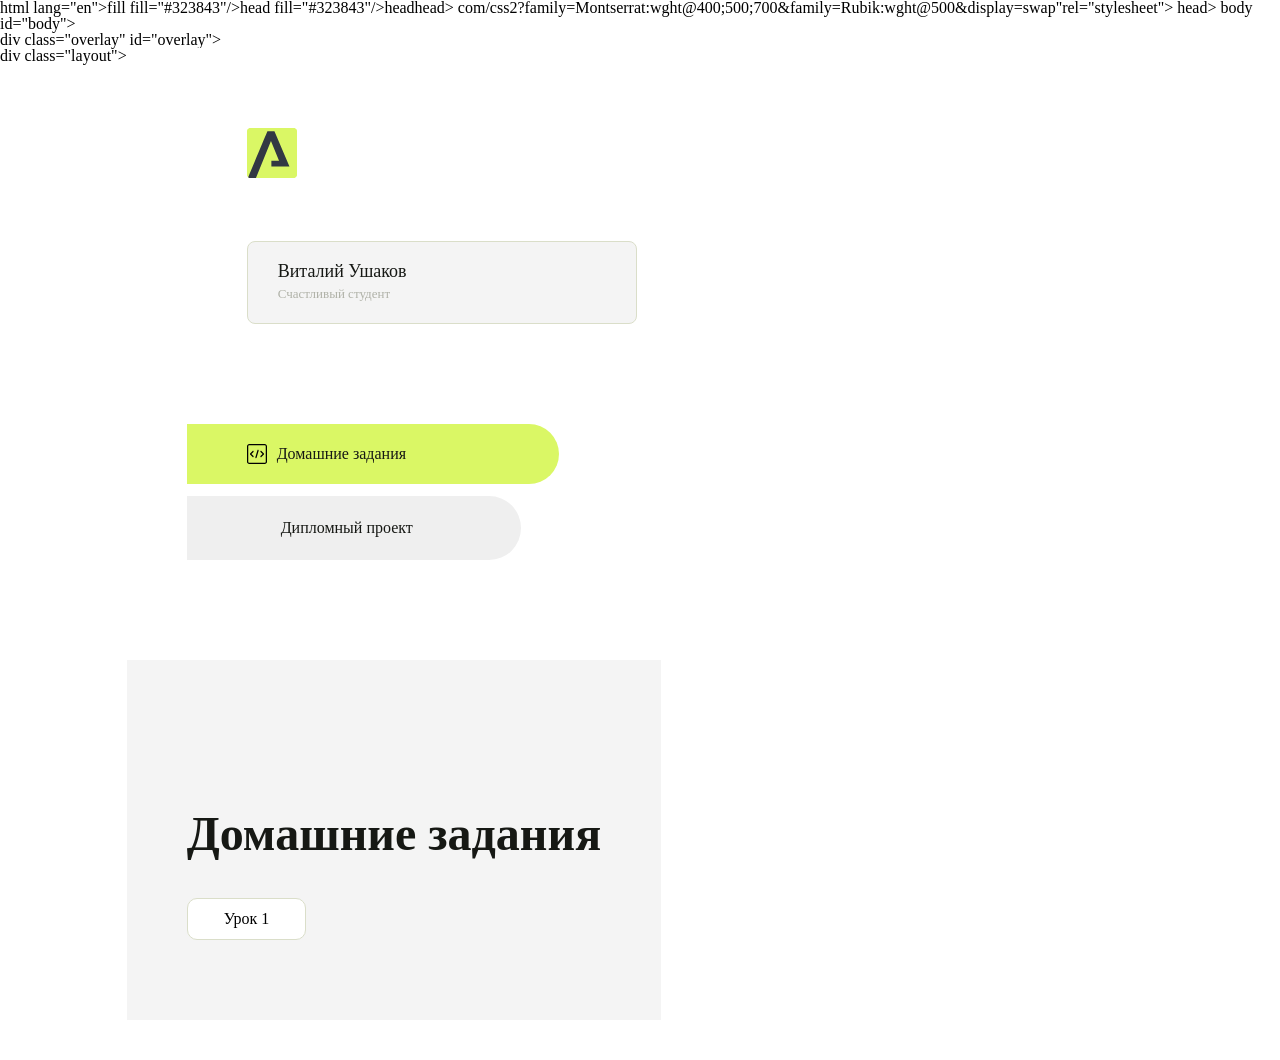
==== index.html @ 7f4ae295 "Update index.html" ====
<!DOCTYPE html>
<html lang="en">html lang="en">fill
                              fill="#323843"/>head                              fill="#323843"/>head<head>head>
    <meta charset="UTF-8"><meta charset="UTF-8">
    <meta name="viewport" content="width=device-width, initial-scale=1.0"><meta name="viewport" content="width=device-width, initial-scale=1.0">
    <title>Домашняя работа</title><title>Домашняя работа</title>
    <link rel="shortcut icon" href="src/logo.ico" type="image/x-icon"><link rel="shortcut icon" href="src/logo.ico" type="image/x-icon">
    <link rel="preconnect" href="https://fonts.googleapis.com"><link rel="preconnect" href="https://fonts.googleapis.com">
    <link rel="preconnect" href="https://fonts.gstatic.com" crossorigin><link rel="preconnect" href="https://fonts.gstatic.com" crossorigin>
    com/css2?family=Montserrat:wght@400;500;700&family=Rubik:wght@500&display=swap"<link href=com/css2?family=Montserrat:wght@400;500;700&family=Rubik:wght@500&display=swap"
          rel="stylesheet">rel="stylesheet">
    <link rel="stylesheet" href="src/style.css"><link rel="stylesheet" href="src/style.css">
</head>head>
<body id="body">body id="body">
<div class="overlay" id="overlay"></div>div class="overlay" id="overlay"></div>
<div class="layout">div class="layout">
    <div class="burger" id="burger"><div class="burger" id="burger">
        <svg viewBox="0 0 24 24" fill="none" xmlns="http://www.w3.org/2000/svg"><svg viewBox="0 0 24 24" fill="none" xmlns="http://www.w3.org/2000/svg">
            <g id="SVGRepo_bgCarrier" stroke-width="0"></g><g id="SVGRepo_bgCarrier" stroke-width="0"></g>
            <g id="SVGRepo_tracerCarrier" stroke-linecap="round" stroke-linejoin="round"></g><g id="SVGRepo_tracerCarrier" stroke-linecap="round" stroke-linejoin="round"></g>
            <g id="SVGRepo_iconCarrier"><g id="SVGRepo_iconCarrier">
                <path d="M4 18L20 18" stroke="#DAF765" stroke-width="2" stroke-linecap="round"></path><path d="M4 18L20 18" stroke="#DAF765" stroke-width="2" stroke-linecap="round"></path>
                <path d="M4 12L20 12" stroke="#DAF765" stroke-width="2" stroke-linecap="round"></path><path d="M4 12L20 12" stroke="#DAF765" stroke-width="2" stroke-linecap="round"></path>
                <path d="M4 6L20 6" stroke="#DAF765" stroke-width="2" stroke-linecap="round"></path><path d="M4 6L20 6" stroke="#DAF765" stroke-width="2" stroke-linecap="round"></path>
            </g></g>
        </svg></svg>
    </div></div>
    <aside class="sidebar" id="sidebar"><aside class="sidebar" id="sidebar">
        <div class="sidebar__inner"><div class="sidebar__inner">
            <div class="logo"><div class="logo">
                <svg width="50" height="50" viewBox="0 0 50 50" fill="none" xmlns="http://www.w3.org/2000/svg"><svg width="50" height="50" viewBox="0 0 50 50" fill="none" xmlns="http://www.w3.org/2000/svg">
                    <g clip-path="url(#clip0_513_74730)"><g clip-path="url(#clip0_513_74730)">
                        <path d="M46.17 -0.257004H3.83C1.57281 -0.257004 -0.257 1.57281 -0.257 3.83V46.17C-0.257 48.4272 1.57281 50.257 3.83 50.257H46.17C48.4272 50.257 50.257 48.4272 50.257 46.17V3.83C50.257 1.57281 48.4272 -0.257004 46.17 -0.257004Z"<path d="M46.17 -0.257004H3.83C1.57281 -0.257004 -0.257 1.57281 -0.257 3.83V46.17C-0.257 48.4272 1.57281 50.257 3.83 50.257H46.17C48.4272 50.257 50.257 48.4272 50.257 46.17V3.83C50.257 1.57281 48.4272 -0.257004 46.17 -0.257004Z"
                              fill="#DAF765"/>fill="#DAF765"/>
                        <path d="M24.375 38.4H42.461L27.441 3.1585H20.4355C20.4355 3.1585 6.7895 35.881 1.1945 49.294C2.015 50.0275 3.0945 50.257 3.6945 50.257H8.8445L23.954 13.07L32.0465 32.8285H24.375V38.4Z"<path d="M24.375 38.4H42.461L27.441 3.1585H20.4355C20.4355 3.1585 6.7895 35.881 1.1945 49.294C2.015 50.0275 3.0945 50.257 3.6945 50.257H8.8445L23.954 13.07L32.0465 32.8285H24.375V38.4Z"
                              fill="#323843"/>fill="#323843"/>
                    </g>
                    <defs>
                        <clipPath id="clip0_513_74730">
                            <rect width="50" height="50" fill="white"/>
                        </clipPath>
                    </defs>
                </svg>
            </div>
            <div class="sidebar__user">
                <div class="sidebar__name">Виталий Ушаков</div>
                <div class="sidebar__text">Счастливый студент</div>
            </div>
            <div class="sidebar__tabs">
                <div class="sidebar__item">
                    <button class="sidebar__button active" id="tasks">
                        <svg xmlns="http://www.w3.org/2000/svg" width="20" height="20" viewBox="0 0 20 20" fill="none">
                            <g clip-path="url(#clip0_704_74543)">
                                <path d="M17.7083 20H2.29167C1.0275 20 0 18.9725 0 17.7083V2.29167C0 1.0275 1.0275 0 2.29167 0H17.7083C18.9725 0 20 1.0275 20 2.29167V17.7083C20 18.9725 18.9725 20 17.7083 20ZM2.29167 1.25C1.7175 1.25 1.25 1.7175 1.25 2.29167V17.7083C1.25 18.2825 1.7175 18.75 2.29167 18.75H17.7083C18.2825 18.75 18.75 18.2825 18.75 17.7083V2.29167C18.75 1.7175 18.2825 1.25 17.7083 1.25H2.29167Z"
                                      fill="black"/>
                                <path d="M6.04167 13.125C5.88167 13.125 5.72167 13.0642 5.6 12.9417L3.1 10.4417C2.85583 10.1975 2.85583 9.80167 3.1 9.5575L5.6 7.0575C5.84417 6.81333 6.24 6.81333 6.48417 7.0575C6.72833 7.30167 6.72833 7.6975 6.48417 7.94167L4.42583 10L6.48417 12.0583C6.72833 12.3025 6.72833 12.6983 6.48417 12.9425C6.36167 13.0642 6.20167 13.125 6.04167 13.125Z"
                                      fill="black"/>
                                <path d="M8.95833 14.1667C8.9 14.1667 8.84 14.1583 8.78167 14.1417C8.45083 14.0442 8.26083 13.6967 8.35833 13.3658L10.4417 6.28251C10.5392 5.95084 10.8892 5.76417 11.2175 5.85917C11.5483 5.95667 11.7383 6.30417 11.6408 6.63501L9.5575 13.7183C9.47833 13.9908 9.22833 14.1667 8.95833 14.1667Z"
                                      fill="black"/>
                                <path d="M13.9583 13.125C13.7983 13.125 13.6383 13.0642 13.5167 12.9417C13.2725 12.6975 13.2725 12.3017 13.5167 12.0575L15.575 9.99916L13.5167 7.94083C13.2725 7.69666 13.2725 7.30083 13.5167 7.05666C13.7608 6.81249 14.1567 6.81249 14.4008 7.05666L16.9008 9.55666C17.145 9.80083 17.145 10.1967 16.9008 10.4408L14.4008 12.9408C14.2783 13.0642 14.1183 13.125 13.9583 13.125Z"
                                      fill="black"/>
                            </g>
                            <defs>
                                <clipPath id="clip0_704_74543">
                                    <rect width="20" height="20" fill="white"/>
                                </clipPath>
                            </defs>
                        </svg>
                        <span>Домашние задания</span></button>
                </div>
                <div class="sidebar__item">
                    <button class="sidebar__button" id="diplom">
                        <svg xmlns="http://www.w3.org/2000/svg" width="24" height="24" viewBox="0 0 24 24" fill="none">
                            <g clip-path="url(#clip0_704_74553)">
                                <path d=5754 19.2.2107 16.1805 12.4222 16.1314 12.6146 16.0331L17.7593 13.407L17.7623 18.1721Z"041 22.9852 18.8246 23.2324 18.462C23.4795 18.099 23.532 17.6385 23.3719 17.2301L22.8124 15.8021V10.827L23.2628 10.5971ZM17.7623 18.1721C17.6198 18.6375 15.3491 20.0419 12 20.0419C8.65088 20.0419 6.38025 18.6375 6.2415 18.2074V12.3037L6.23887 12.3019C6.23812 12.057 6.1065 11.8207 5.87325 11.7019L1.3515 9.39337L12 3.95737L22.6489 9.39337L12 14.8294L5.87325 11.7019C5.54063 11.5331 4.6695 11.6674 4.5 12C4.33012 12.3322 4.55813 12.5479 4.89038 12.7177L11.3857 16.0331C11.5781 16.1314 11.7889 16.1805 12 16.1805C5479 4.89038 12.7177L11.3857 16.0331C11.5781 16.1314 11.7889 16.1805 12 16.1805C1 22.9852 18.8246 23.2324 18.462C23.4795 18.099 23.532 17.6385 23.3719 17.2301L22.8124 15.8021V10.827L23.2628 10.5971ZM17.7623 18.1721C17.6198 18.6375 15.3491 20.0419 12 20.0419C8.65088 20.0419 6.38025 18.6375 6.2415 18.2074V12.3037L6.23887 12.3019C6.23812 12.057 6.1065 11.8207 5.87325 11.7019L1.3515 9.39337L12 3.95737L22.6489 9.39337L12 14.8294L5.87325 11.7019C5.54063 11.5331 4.6695 11.6674 4.5 12C4.33012 12.3322 4.55813 12.5479 4.89038 12.7177L11.3857 16.0331C11.5781 16.1314 11.7889 16.1805 12 16.1805C12.2107038 12.7177L11.3857 16.0331C11.5781 16.1314 11.7889 16.1805 12 16.1805C1 22.9852 18.8246 23.2324 18.462C23.4795 18.099 23.532 17.6385 23.3719 17.2301L22.8124 15.8021V10.827L23.2628 10.5971ZM17.7623 18.1721C17.6198 18.6375 15.3491 20.0419 12 20.0419C8.65088 20.0419 6.38025 18.6375 6.2415 18.2074V12.3037L6.23887 12.3019C6.23812 12.057 6.1065 11.8207 5.87325 11.7019L1.3515 9.39337L12 3.95737L22.6489 9.39337L12 14.8294L5.87325 11.7019C5.54063 11.5331 4.6695 11.6674 4.5 12C4.33012 12.3322 4.55813 12.5479 4.89038 12.7177L11.3857 16.0331C11.5781 16.1314 11.7889 16.1805 12 16.1805C12.2107038 12.7177L11.3857 16.0331C11.5781 16.1314 11.7889 16.1805 12 16.1805C1 22.9852 18.8246 23.2324 18.462C23.4795 18.099 23.532 17.6385 23.3719 17.2301L22.8124 15.8021V10.827L23.2628 10.5971ZM17.7623 18.1721C17.6198 18.6375 15.3491 20.0419 12 20.0419C8.65088 20.0419 6.38025 18.6375 6.2415 18.2074V12.3037L6.23887 12.3019C6.23812 12.057 6.1065 11.8207 5.87325 11.7019L1.3515 9.39337L12 3.95737L22.6489 9.39337L12 14.8294L5.87325 11.7019C5.54063 11.5331 4.6695 11.6674 4.5 12C4.33012 12.3322 4.55813 12.5479 4.89038 12.7177L11.3857 16.0331C11.5781 16.1314 11.7889 16.1805 12 16.1805C12.2107038 12.7177L11.3857 16.0331C11.5781 16.1314 11.7889 16.1805 12 16.1805C1 22.9852 18.8246 23.2324 18.462C23.4795 18.099 23.532 17.6385 23.3719 17.2301L22.8124 15.8021V10.827L23.2628 10.5971ZM17.7623 18.1721C17.6198 18.6375 15.3491 20.0419 12 20.0419C8.65088 20.0419 6.38025 18.6375 6.2415 18.2074V12.3037L6.23887 12.3019C6.23812 12.057 6.1065 11.8207 5.87325 11.7019L1.3515 9.39337L12 3.95737L22.6489 9.39337L12 14.8294L5.87325 11.7019C5.54063 11.5331 4.6695 11.6674 4.5 12C4.33012 12.3322 4.55813 12.5479 4.89038 12.7177L11.3857 16.0331C11.5781 16.1314 11.7889 16.1805 12 16.1805C12.2107038 12.7177L11.3857 16.0331C11.5781 16.1314 11.7889 16.1805 12 16.1805C1 22.9852 18.8246 23.2324 18.462C23.4795 18.099 23.532 17.6385 23.3719 17.2301L22.8124 15.8021V10.827L23.2628 10.5971ZM17.7623 18.1721C17.6198 18.6375 15.3491 20.0419 12 20.0419C8.65088 20.0419 6.38025 18.6375 6.2415 18.2074V12.3037L6.23887 12.3019C6.23812 12.057 6.1065 11.8207 5.87325 11.7019L1.3515 9.39337L12 3.95737L22.6489 9.39337L12 14.8294L5.87325 11.7019C5.54063 11.5331 4.6695 11.6674 4.5 12C4.33012 12.3322 4.55813 12.5479 4.89038 12.7177L11.3857 16.0331C11.5781 16.1314 11.7889 16.1805 12 16.1805C12.2107
                                      fill="black"/>
                            </g>
                            <defs>
                                <clipPath id="clip0_704_74553">
                                    <rect width="24" height="24" fill="white"/>
                                </clipPath>
                            </defs>
                        </svg>
                        <span>Дипломный проект</span></button>
                </div>
            </div>
        </div>

    </aside>
    <div class="content">
        <div class="container">
            <div class="content__block" id="tasksBlock">
                <div class="content__title">Домашние задания</div>
                <ul class="content__list">
                    <li class="content__list-item">
                        <a href="lesson1/index.html">Урок 1</a>
                    </li>
                </ul>
            </div>
            <div class="content__block hidden" id="diplomBlock">
                <div class="content__title">Дипломный проект</div>
                <div class="content__list-diplom">
                    <a href="ПАПКА-С-НОМЕРОМ-УРОКА">Ссылка на ДЗ</a>
                </div>
                <div class="content__decor">
                    <div class="content__decor-text">Давай проверим, чему ты научился!</div>
                    <div class="content__decor-img">
                        <img src="src/decor.png" alt="decor">
                    </div>
                </div>
            </div>
        </div>
    </div>
</div>
<script src="src/index.js"></script>
</body>
</html>
---- src/style.css ----
*{padding: 0;margin: 0;border: 0;}
*,*:before,*:after{-webkit-box-sizing: border-box;box-sizing: border-box;}
:focus,:active{outline: none;}
a:focus,a:active{outline: none;}
nav,footer,header,aside{display: block;}
html,body{
    height:100%;width:100%;
    font-size:100%;line-height:1;-ms-text-size-adjust:100%;-moz-text-size-adjust:100%;-webkit-text-size-adjust:100%;}
input,button,textarea{font-family:inherit;}
input::-ms-clear{display: none;}
button{cursor: pointer;}
button::-moz-focus-inner{padding:0;border:0;}
a,a:visited{text-decoration: none;}
a:hover{text-decoration: none;}
ul li{list-style: none;}
img{vertical-align: top;}
h1,h2,h3,h4,h5,h6{font-size:inherit;font-weight: inherit;}
a{color:inherit;}



body {
    font-family: "Montserrat",SansSerif;
    color: black;
}

body.overflow {
    overflow: hidden;
}



.layout {
    display: -webkit-box;
    display: -ms-flexbox;
    display: flex;
    min-height: 100vh;
}

.sidebar {
    padding: 40px 24px 40px 0;
    -ms-flex-negative: 0;
    flex-shrink: 0;
    background-color: white;
}



.content {
    -webkit-box-flex: 1;
    -ms-flex-positive: 1;
    flex-grow: 1;
    background-color: #F4F4F4;
}

.container {
    display: -webkit-box;
    display: -ms-flexbox;
    display: flex;
    -webkit-box-orient: vertical;
    -webkit-box-direction: normal;
    -ms-flex-direction: column;
    flex-direction: column;
    -webkit-box-pack: center;
    -ms-flex-pack: center;
    justify-content: center;
    -webkit-box-align: center;
    -ms-flex-align: center;
    align-items: center;
    padding: 150px 60px 80px 60px;
}


.logo {
    margin-left: 60px;
    margin-bottom: 60px;
}

.sidebar__user {
    background-color: #F4F4F4;
    padding: 20px 30px;
    margin-left: 60px;
    margin-bottom: 100px;
    border-radius: 8px;
    border: 1px solid #DADEC9;
}

.sidebar__name {
    color:#161814;
    font-size: 18px;
    font-weight: 500;
    margin-bottom: 6px;
}

.sidebar__text {
    color: #AFB1A7;
    font-size: 13px;
    font-weight: 400;
    line-height: 130%; /* 16.9px */
}

.sidebar__item {
    width: 372px;
}

.sidebar__button {
    display: -webkit-box;
    display: -ms-flexbox;
    display: flex;
    -webkit-box-align: center;
    -ms-flex-align: center;
    align-items: center;
    gap: 10px;
    padding: 20px 60px;
    margin-bottom: 12px;
    border-radius: 0px 100px 100px 0px;
    -webkit-transition: all .5s;
    -o-transition: all .5s;
    transition: all .5s;
    cursor: pointer;
    width: 90%;
    color:#161814;
    font-size: 16px;
    font-weight: 500;
}

.sidebar__button.active , .sidebar__button:hover {
    width: 100%;
    background-color: #DAF765;
}


.content__title {
    color: #161814;
    font-size: 48px;
    font-weight: 700;
    margin-bottom: 40px;
}

.content__list {
    display: -webkit-box;
    display: -ms-flexbox;
    display: flex;
    -webkit-box-align: center;
    -ms-flex-align: center;
    align-items: center;
    -ms-flex-wrap: wrap;
    flex-wrap: wrap;
    gap: 20px;
}



.content__list-item  {
    cursor: pointer;
    padding: 12px 18px;
    background-color: #fff;
    border-radius: 10px;
    border: 1px solid #DADEC9;
    -webkit-transition: all .3s;
    -o-transition: all .3s;
    transition: all .3s;
}

.content__list-item:hover,.content__list-diplom:hover {
    background-color: #AFB1A7;
}

li a {
    padding: 12px 18px;

}


.content__list-diplom {
    -webkit-transition: all .3s;
    -o-transition: all .3s;
    transition: all .3s;
    display: inline-block;
    padding: 12px 18px;
    background-color: #fff;
    border-radius: 10px;
    border: 1px solid #DADEC9;
}

.content__decor {
    display: -webkit-box;
    display: -ms-flexbox;
    display: flex;
    -webkit-box-align: center;
    -ms-flex-align: center;
    align-items: center;
}

.content__decor-text {
    color:#BEDD44;
    font-size: 36px;
    font-weight: 700;
    line-height: 110%; /* 39.6px */
}

.content__block {
    max-width: 1200px;
}

.content__block.hidden {
    display: none;
}

.content__decor-img img{
    width: 100%;
}

.burger {
    display: none;
    padding: 5px;
    position: fixed;
    top: 3%;
    right: 7%;
    width: 40px;
    height: 40px;
    background-color: #161814;
    border-radius: 50%;
    z-index: 10;
    border: 1px solid #DAF765;
}

@media (max-width: 768px) {
    .burger {
        display: block;
    }

    .sidebar {
        -webkit-transition: all .3s;
        -o-transition: all .3s;
        transition: all .3s;
        -webkit-transform: translateX(-100%);
        -ms-transform: translateX(-100%);
        transform: translateX(-100%);
        position: fixed;
        top: 0;
        left: 0;
        bottom: 0;
        z-index: 5;
    }

    .sidebar.show {
        -webkit-transform: translateX(0%);
        -ms-transform: translateX(0%);
        transform: translateX(0%);
    }

    .overlay {
        opacity: 0;
        pointer-events: none;
        -webkit-transition: all .3s;
        -o-transition: all .3s;
        transition: all .3s;
        position: absolute;
        top: 0;
        right: 0;
        left: 0;
        bottom: 0;
        z-index: 3;
        background-color: #000000e0;
    }

    .overlay.show {
        opacity: 1;
        pointer-events: all;
    }

    .container {
        padding: 40px 20px;
        min-height: 100%;
    }

    .content__decor {
        margin-top: 20px;
        -webkit-box-orient: vertical;
        -webkit-box-direction: normal;
        -ms-flex-direction: column;
        flex-direction: column;
    }
}

@media (max-width: 400px) {
    .sidebar__user {
        margin-left: 0;
    }
}
---- src/style.css ----
*{padding: 0;margin: 0;border: 0;}
*,*:before,*:after{-webkit-box-sizing: border-box;box-sizing: border-box;}
:focus,:active{outline: none;}
a:focus,a:active{outline: none;}
nav,footer,header,aside{display: block;}
html,body{
    height:100%;width:100%;
    font-size:100%;line-height:1;-ms-text-size-adjust:100%;-moz-text-size-adjust:100%;-webkit-text-size-adjust:100%;}
input,button,textarea{font-family:inherit;}
input::-ms-clear{display: none;}
button{cursor: pointer;}
button::-moz-focus-inner{padding:0;border:0;}
a,a:visited{text-decoration: none;}
a:hover{text-decoration: none;}
ul li{list-style: none;}
img{vertical-align: top;}
h1,h2,h3,h4,h5,h6{font-size:inherit;font-weight: inherit;}
a{color:inherit;}



body {
    font-family: "Montserrat",SansSerif;
    color: black;
}

body.overflow {
    overflow: hidden;
}



.layout {
    display: -webkit-box;
    display: -ms-flexbox;
    display: flex;
    min-height: 100vh;
}

.sidebar {
    padding: 40px 24px 40px 0;
    -ms-flex-negative: 0;
    flex-shrink: 0;
    background-color: white;
}



.content {
    -webkit-box-flex: 1;
    -ms-flex-positive: 1;
    flex-grow: 1;
    background-color: #F4F4F4;
}

.container {
    display: -webkit-box;
    display: -ms-flexbox;
    display: flex;
    -webkit-box-orient: vertical;
    -webkit-box-direction: normal;
    -ms-flex-direction: column;
    flex-direction: column;
    -webkit-box-pack: center;
    -ms-flex-pack: center;
    justify-content: center;
    -webkit-box-align: center;
    -ms-flex-align: center;
    align-items: center;
    padding: 150px 60px 80px 60px;
}


.logo {
    margin-left: 60px;
    margin-bottom: 60px;
}

.sidebar__user {
    background-color: #F4F4F4;
    padding: 20px 30px;
    margin-left: 60px;
    margin-bottom: 100px;
    border-radius: 8px;
    border: 1px solid #DADEC9;
}

.sidebar__name {
    color:#161814;
    font-size: 18px;
    font-weight: 500;
    margin-bottom: 6px;
}

.sidebar__text {
    color: #AFB1A7;
    font-size: 13px;
    font-weight: 400;
    line-height: 130%; /* 16.9px */
}

.sidebar__item {
    width: 372px;
}

.sidebar__button {
    display: -webkit-box;
    display: -ms-flexbox;
    display: flex;
    -webkit-box-align: center;
    -ms-flex-align: center;
    align-items: center;
    gap: 10px;
    padding: 20px 60px;
    margin-bottom: 12px;
    border-radius: 0px 100px 100px 0px;
    -webkit-transition: all .5s;
    -o-transition: all .5s;
    transition: all .5s;
    cursor: pointer;
    width: 90%;
    color:#161814;
    font-size: 16px;
    font-weight: 500;
}

.sidebar__button.active , .sidebar__button:hover {
    width: 100%;
    background-color: #DAF765;
}


.content__title {
    color: #161814;
    font-size: 48px;
    font-weight: 700;
    margin-bottom: 40px;
}

.content__list {
    display: -webkit-box;
    display: -ms-flexbox;
    display: flex;
    -webkit-box-align: center;
    -ms-flex-align: center;
    align-items: center;
    -ms-flex-wrap: wrap;
    flex-wrap: wrap;
    gap: 20px;
}



.content__list-item  {
    cursor: pointer;
    padding: 12px 18px;
    background-color: #fff;
    border-radius: 10px;
    border: 1px solid #DADEC9;
    -webkit-transition: all .3s;
    -o-transition: all .3s;
    transition: all .3s;
}

.content__list-item:hover,.content__list-diplom:hover {
    background-color: #AFB1A7;
}

li a {
    padding: 12px 18px;

}


.content__list-diplom {
    -webkit-transition: all .3s;
    -o-transition: all .3s;
    transition: all .3s;
    display: inline-block;
    padding: 12px 18px;
    background-color: #fff;
    border-radius: 10px;
    border: 1px solid #DADEC9;
}

.content__decor {
    display: -webkit-box;
    display: -ms-flexbox;
    display: flex;
    -webkit-box-align: center;
    -ms-flex-align: center;
    align-items: center;
}

.content__decor-text {
    color:#BEDD44;
    font-size: 36px;
    font-weight: 700;
    line-height: 110%; /* 39.6px */
}

.content__block {
    max-width: 1200px;
}

.content__block.hidden {
    display: none;
}

.content__decor-img img{
    width: 100%;
}

.burger {
    display: none;
    padding: 5px;
    position: fixed;
    top: 3%;
    right: 7%;
    width: 40px;
    height: 40px;
    background-color: #161814;
    border-radius: 50%;
    z-index: 10;
    border: 1px solid #DAF765;
}

@media (max-width: 768px) {
    .burger {
        display: block;
    }

    .sidebar {
        -webkit-transition: all .3s;
        -o-transition: all .3s;
        transition: all .3s;
        -webkit-transform: translateX(-100%);
        -ms-transform: translateX(-100%);
        transform: translateX(-100%);
        position: fixed;
        top: 0;
        left: 0;
        bottom: 0;
        z-index: 5;
    }

    .sidebar.show {
        -webkit-transform: translateX(0%);
        -ms-transform: translateX(0%);
        transform: translateX(0%);
    }

    .overlay {
        opacity: 0;
        pointer-events: none;
        -webkit-transition: all .3s;
        -o-transition: all .3s;
        transition: all .3s;
        position: absolute;
        top: 0;
        right: 0;
        left: 0;
        bottom: 0;
        z-index: 3;
        background-color: #000000e0;
    }

    .overlay.show {
        opacity: 1;
        pointer-events: all;
    }

    .container {
        padding: 40px 20px;
        min-height: 100%;
    }

    .content__decor {
        margin-top: 20px;
        -webkit-box-orient: vertical;
        -webkit-box-direction: normal;
        -ms-flex-direction: column;
        flex-direction: column;
    }
}

@media (max-width: 400px) {
    .sidebar__user {
        margin-left: 0;
    }
}
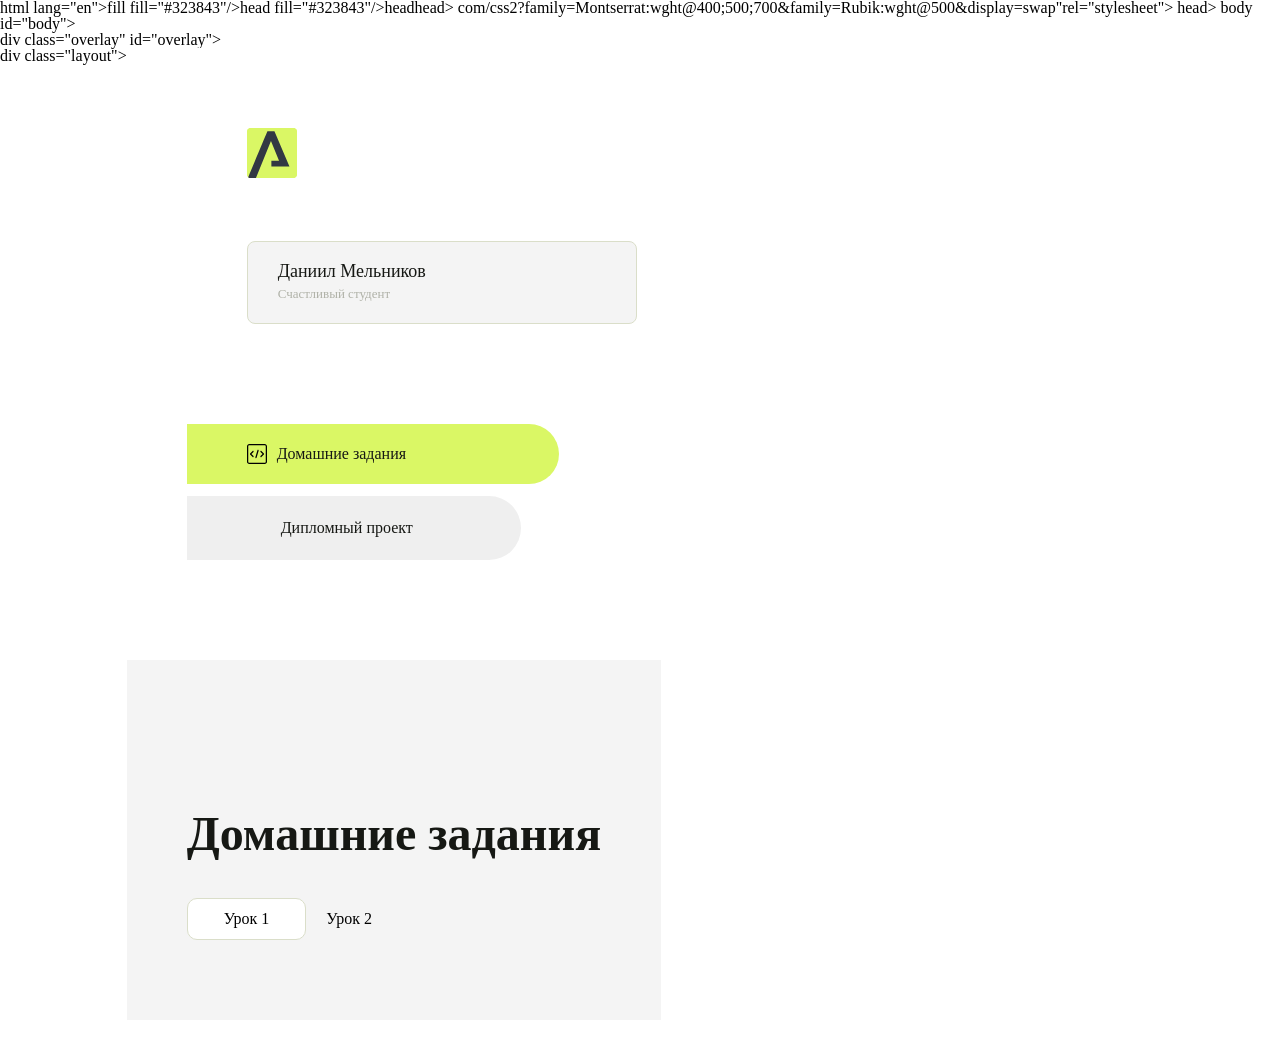
==== commit a579fb86: "Update index.html" ====
--- a/index.html
+++ b/index.html
@@ -43,7 +43,7 @@
                 </svg>
             </div>
             <div class="sidebar__user">
-                <div class="sidebar__name">Виталий Ушаков</div>
+                <div class="sidebar__name">Даниил Мельников</div>
                 <div class="sidebar__text">Счастливый студент</div>
             </div>
             <div class="sidebar__tabs">
@@ -93,7 +93,9 @@
                 <div class="content__title">Домашние задания</div>
                 <ul class="content__list">
                     <li class="content__list-item">
-                        <a href="lesson1/index.html">Урок 1</a>
+                        <a href="helloarokenru/index.html">Урок 1</a>
+                    </li>
+                    <a href="helloarokenru/index.html">Урок 2</a>
                     </li>
                 </ul>
             </div>
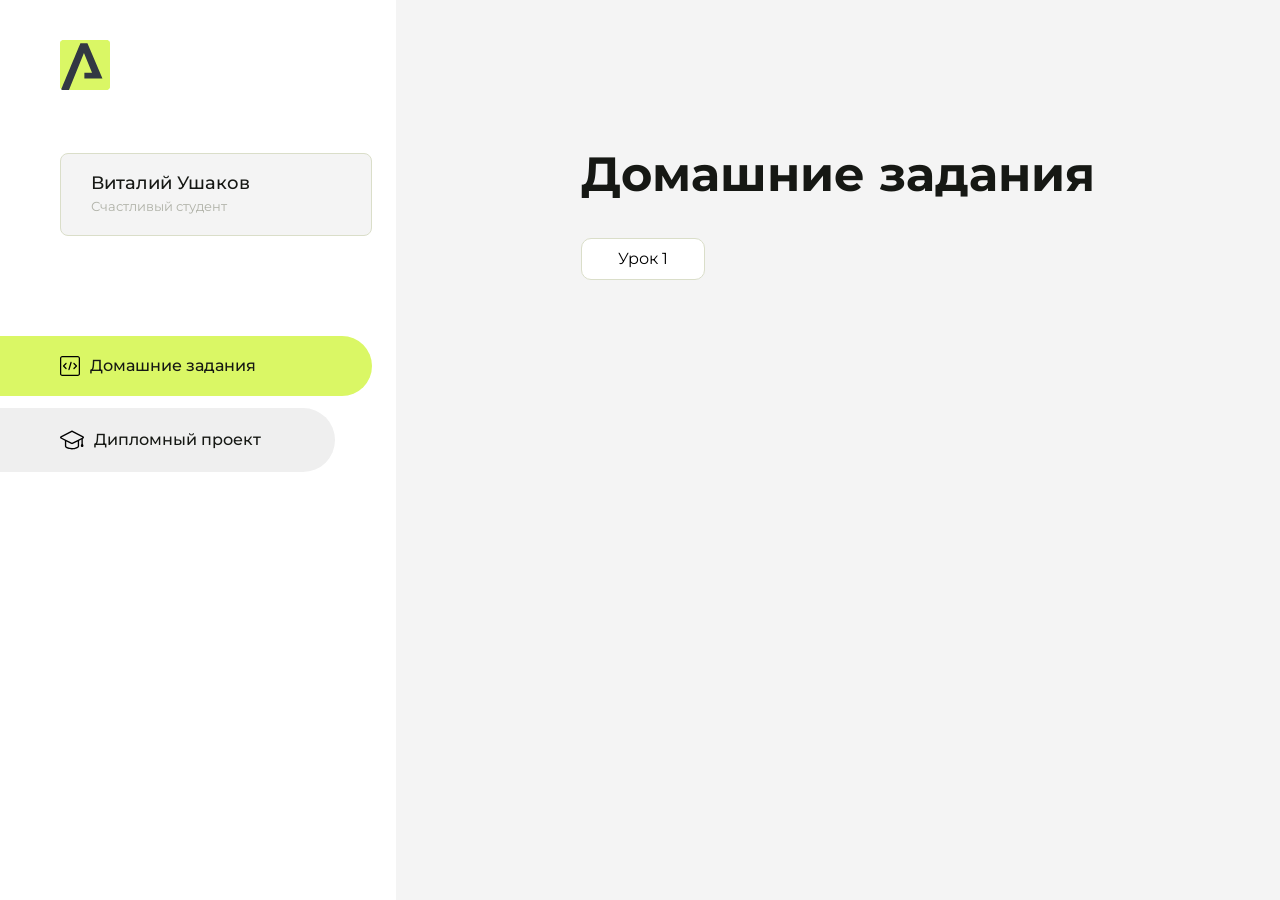
==== commit 7e9d4c53: "Мой первый коммит" ====
--- a/index.html
+++ b/index.html
@@ -1,39 +1,39 @@
 <!DOCTYPE html>
-<html lang="en">html lang="en">fill
-                              fill="#323843"/>head                              fill="#323843"/>head<head>head>
-    <meta charset="UTF-8"><meta charset="UTF-8">
-    <meta name="viewport" content="width=device-width, initial-scale=1.0"><meta name="viewport" content="width=device-width, initial-scale=1.0">
-    <title>Домашняя работа</title><title>Домашняя работа</title>
-    <link rel="shortcut icon" href="src/logo.ico" type="image/x-icon"><link rel="shortcut icon" href="src/logo.ico" type="image/x-icon">
-    <link rel="preconnect" href="https://fonts.googleapis.com"><link rel="preconnect" href="https://fonts.googleapis.com">
-    <link rel="preconnect" href="https://fonts.gstatic.com" crossorigin><link rel="preconnect" href="https://fonts.gstatic.com" crossorigin>
-    com/css2?family=Montserrat:wght@400;500;700&family=Rubik:wght@500&display=swap"<link href=com/css2?family=Montserrat:wght@400;500;700&family=Rubik:wght@500&display=swap"
-          rel="stylesheet">rel="stylesheet">
-    <link rel="stylesheet" href="src/style.css"><link rel="stylesheet" href="src/style.css">
-</head>head>
-<body id="body">body id="body">
-<div class="overlay" id="overlay"></div>div class="overlay" id="overlay"></div>
-<div class="layout">div class="layout">
-    <div class="burger" id="burger"><div class="burger" id="burger">
-        <svg viewBox="0 0 24 24" fill="none" xmlns="http://www.w3.org/2000/svg"><svg viewBox="0 0 24 24" fill="none" xmlns="http://www.w3.org/2000/svg">
-            <g id="SVGRepo_bgCarrier" stroke-width="0"></g><g id="SVGRepo_bgCarrier" stroke-width="0"></g>
-            <g id="SVGRepo_tracerCarrier" stroke-linecap="round" stroke-linejoin="round"></g><g id="SVGRepo_tracerCarrier" stroke-linecap="round" stroke-linejoin="round"></g>
-            <g id="SVGRepo_iconCarrier"><g id="SVGRepo_iconCarrier">
-                <path d="M4 18L20 18" stroke="#DAF765" stroke-width="2" stroke-linecap="round"></path><path d="M4 18L20 18" stroke="#DAF765" stroke-width="2" stroke-linecap="round"></path>
-                <path d="M4 12L20 12" stroke="#DAF765" stroke-width="2" stroke-linecap="round"></path><path d="M4 12L20 12" stroke="#DAF765" stroke-width="2" stroke-linecap="round"></path>
-                <path d="M4 6L20 6" stroke="#DAF765" stroke-width="2" stroke-linecap="round"></path><path d="M4 6L20 6" stroke="#DAF765" stroke-width="2" stroke-linecap="round"></path>
-            </g></g>
-        </svg></svg>
-    </div></div>
-    <aside class="sidebar" id="sidebar"><aside class="sidebar" id="sidebar">
-        <div class="sidebar__inner"><div class="sidebar__inner">
-            <div class="logo"><div class="logo">
-                <svg width="50" height="50" viewBox="0 0 50 50" fill="none" xmlns="http://www.w3.org/2000/svg"><svg width="50" height="50" viewBox="0 0 50 50" fill="none" xmlns="http://www.w3.org/2000/svg">
-                    <g clip-path="url(#clip0_513_74730)"><g clip-path="url(#clip0_513_74730)">
-                        <path d="M46.17 -0.257004H3.83C1.57281 -0.257004 -0.257 1.57281 -0.257 3.83V46.17C-0.257 48.4272 1.57281 50.257 3.83 50.257H46.17C48.4272 50.257 50.257 48.4272 50.257 46.17V3.83C50.257 1.57281 48.4272 -0.257004 46.17 -0.257004Z"<path d="M46.17 -0.257004H3.83C1.57281 -0.257004 -0.257 1.57281 -0.257 3.83V46.17C-0.257 48.4272 1.57281 50.257 3.83 50.257H46.17C48.4272 50.257 50.257 48.4272 50.257 46.17V3.83C50.257 1.57281 48.4272 -0.257004 46.17 -0.257004Z"
-                              fill="#DAF765"/>fill="#DAF765"/>
-                        <path d="M24.375 38.4H42.461L27.441 3.1585H20.4355C20.4355 3.1585 6.7895 35.881 1.1945 49.294C2.015 50.0275 3.0945 50.257 3.6945 50.257H8.8445L23.954 13.07L32.0465 32.8285H24.375V38.4Z"<path d="M24.375 38.4H42.461L27.441 3.1585H20.4355C20.4355 3.1585 6.7895 35.881 1.1945 49.294C2.015 50.0275 3.0945 50.257 3.6945 50.257H8.8445L23.954 13.07L32.0465 32.8285H24.375V38.4Z"
-                              fill="#323843"/>fill="#323843"/>
+<html lang="en">
+<head>
+    <meta charset="UTF-8">
+    <meta name="viewport" content="width=device-width, initial-scale=1.0">
+    <title>Домашняя работа</title>
+    <link rel="shortcut icon" href="src/logo.ico" type="image/x-icon">
+    <link rel="preconnect" href="https://fonts.googleapis.com">
+    <link rel="preconnect" href="https://fonts.gstatic.com" crossorigin>
+    <link href="https://fonts.googleapis.com/css2?family=Montserrat:wght@400;500;700&family=Rubik:wght@500&display=swap"
+          rel="stylesheet">
+    <link rel="stylesheet" href="src/style.css">
+</head>
+<body id="body">
+<div class="overlay" id="overlay"></div>
+<div class="layout">
+    <div class="burger" id="burger">
+        <svg viewBox="0 0 24 24" fill="none" xmlns="http://www.w3.org/2000/svg">
+            <g id="SVGRepo_bgCarrier" stroke-width="0"></g>
+            <g id="SVGRepo_tracerCarrier" stroke-linecap="round" stroke-linejoin="round"></g>
+            <g id="SVGRepo_iconCarrier">
+                <path d="M4 18L20 18" stroke="#DAF765" stroke-width="2" stroke-linecap="round"></path>
+                <path d="M4 12L20 12" stroke="#DAF765" stroke-width="2" stroke-linecap="round"></path>
+                <path d="M4 6L20 6" stroke="#DAF765" stroke-width="2" stroke-linecap="round"></path>
+            </g>
+        </svg>
+    </div>
+    <aside class="sidebar" id="sidebar">
+        <div class="sidebar__inner">
+            <div class="logo">
+                <svg width="50" height="50" viewBox="0 0 50 50" fill="none" xmlns="http://www.w3.org/2000/svg">
+                    <g clip-path="url(#clip0_513_74730)">
+                        <path d="M46.17 -0.257004H3.83C1.57281 -0.257004 -0.257 1.57281 -0.257 3.83V46.17C-0.257 48.4272 1.57281 50.257 3.83 50.257H46.17C48.4272 50.257 50.257 48.4272 50.257 46.17V3.83C50.257 1.57281 48.4272 -0.257004 46.17 -0.257004Z"
+                              fill="#DAF765"/>
+                        <path d="M24.375 38.4H42.461L27.441 3.1585H20.4355C20.4355 3.1585 6.7895 35.881 1.1945 49.294C2.015 50.0275 3.0945 50.257 3.6945 50.257H8.8445L23.954 13.07L32.0465 32.8285H24.375V38.4Z"
+                              fill="#323843"/>
                     </g>
                     <defs>
                         <clipPath id="clip0_513_74730">
@@ -43,7 +43,7 @@
                 </svg>
             </div>
             <div class="sidebar__user">
-                <div class="sidebar__name">Даниил Мельников</div>
+                <div class="sidebar__name">Виталий Ушаков</div>
                 <div class="sidebar__text">Счастливый студент</div>
             </div>
             <div class="sidebar__tabs">
@@ -72,7 +72,7 @@
                     <button class="sidebar__button" id="diplom">
                         <svg xmlns="http://www.w3.org/2000/svg" width="24" height="24" viewBox="0 0 24 24" fill="none">
                             <g clip-path="url(#clip0_704_74553)">
-                                <path d=5754 19.2.2107 16.1805 12.4222 16.1314 12.6146 16.0331L17.7593 13.407L17.7623 18.1721Z"041 22.9852 18.8246 23.2324 18.462C23.4795 18.099 23.532 17.6385 23.3719 17.2301L22.8124 15.8021V10.827L23.2628 10.5971ZM17.7623 18.1721C17.6198 18.6375 15.3491 20.0419 12 20.0419C8.65088 20.0419 6.38025 18.6375 6.2415 18.2074V12.3037L6.23887 12.3019C6.23812 12.057 6.1065 11.8207 5.87325 11.7019L1.3515 9.39337L12 3.95737L22.6489 9.39337L12 14.8294L5.87325 11.7019C5.54063 11.5331 4.6695 11.6674 4.5 12C4.33012 12.3322 4.55813 12.5479 4.89038 12.7177L11.3857 16.0331C11.5781 16.1314 11.7889 16.1805 12 16.1805C5479 4.89038 12.7177L11.3857 16.0331C11.5781 16.1314 11.7889 16.1805 12 16.1805C1 22.9852 18.8246 23.2324 18.462C23.4795 18.099 23.532 17.6385 23.3719 17.2301L22.8124 15.8021V10.827L23.2628 10.5971ZM17.7623 18.1721C17.6198 18.6375 15.3491 20.0419 12 20.0419C8.65088 20.0419 6.38025 18.6375 6.2415 18.2074V12.3037L6.23887 12.3019C6.23812 12.057 6.1065 11.8207 5.87325 11.7019L1.3515 9.39337L12 3.95737L22.6489 9.39337L12 14.8294L5.87325 11.7019C5.54063 11.5331 4.6695 11.6674 4.5 12C4.33012 12.3322 4.55813 12.5479 4.89038 12.7177L11.3857 16.0331C11.5781 16.1314 11.7889 16.1805 12 16.1805C12.2107038 12.7177L11.3857 16.0331C11.5781 16.1314 11.7889 16.1805 12 16.1805C1 22.9852 18.8246 23.2324 18.462C23.4795 18.099 23.532 17.6385 23.3719 17.2301L22.8124 15.8021V10.827L23.2628 10.5971ZM17.7623 18.1721C17.6198 18.6375 15.3491 20.0419 12 20.0419C8.65088 20.0419 6.38025 18.6375 6.2415 18.2074V12.3037L6.23887 12.3019C6.23812 12.057 6.1065 11.8207 5.87325 11.7019L1.3515 9.39337L12 3.95737L22.6489 9.39337L12 14.8294L5.87325 11.7019C5.54063 11.5331 4.6695 11.6674 4.5 12C4.33012 12.3322 4.55813 12.5479 4.89038 12.7177L11.3857 16.0331C11.5781 16.1314 11.7889 16.1805 12 16.1805C12.2107038 12.7177L11.3857 16.0331C11.5781 16.1314 11.7889 16.1805 12 16.1805C1 22.9852 18.8246 23.2324 18.462C23.4795 18.099 23.532 17.6385 23.3719 17.2301L22.8124 15.8021V10.827L23.2628 10.5971ZM17.7623 18.1721C17.6198 18.6375 15.3491 20.0419 12 20.0419C8.65088 20.0419 6.38025 18.6375 6.2415 18.2074V12.3037L6.23887 12.3019C6.23812 12.057 6.1065 11.8207 5.87325 11.7019L1.3515 9.39337L12 3.95737L22.6489 9.39337L12 14.8294L5.87325 11.7019C5.54063 11.5331 4.6695 11.6674 4.5 12C4.33012 12.3322 4.55813 12.5479 4.89038 12.7177L11.3857 16.0331C11.5781 16.1314 11.7889 16.1805 12 16.1805C12.2107038 12.7177L11.3857 16.0331C11.5781 16.1314 11.7889 16.1805 12 16.1805C1 22.9852 18.8246 23.2324 18.462C23.4795 18.099 23.532 17.6385 23.3719 17.2301L22.8124 15.8021V10.827L23.2628 10.5971ZM17.7623 18.1721C17.6198 18.6375 15.3491 20.0419 12 20.0419C8.65088 20.0419 6.38025 18.6375 6.2415 18.2074V12.3037L6.23887 12.3019C6.23812 12.057 6.1065 11.8207 5.87325 11.7019L1.3515 9.39337L12 3.95737L22.6489 9.39337L12 14.8294L5.87325 11.7019C5.54063 11.5331 4.6695 11.6674 4.5 12C4.33012 12.3322 4.55813 12.5479 4.89038 12.7177L11.3857 16.0331C11.5781 16.1314 11.7889 16.1805 12 16.1805C12.2107038 12.7177L11.3857 16.0331C11.5781 16.1314 11.7889 16.1805 12 16.1805C1 22.9852 18.8246 23.2324 18.462C23.4795 18.099 23.532 17.6385 23.3719 17.2301L22.8124 15.8021V10.827L23.2628 10.5971ZM17.7623 18.1721C17.6198 18.6375 15.3491 20.0419 12 20.0419C8.65088 20.0419 6.38025 18.6375 6.2415 18.2074V12.3037L6.23887 12.3019C6.23812 12.057 6.1065 11.8207 5.87325 11.7019L1.3515 9.39337L12 3.95737L22.6489 9.39337L12 14.8294L5.87325 11.7019C5.54063 11.5331 4.6695 11.6674 4.5 12C4.33012 12.3322 4.55813 12.5479 4.89038 12.7177L11.3857 16.0331C11.5781 16.1314 11.7889 16.1805 12 16.1805C12.2107
+                                <path d="M23.2628 10.5971C23.7176 10.365 24 9.90375 24 9.39337C24 8.883 23.7176 8.42175 23.2628 8.18962L12.6135 2.75362C12.2291 2.55824 11.7705 2.55787 11.3854 2.75399L0.736875 8.19C0.282375 8.42175 0 8.883 0 9.39337C0 9.90375 0.282375 10.365 0.736875 10.5971L4.89038 12.7177V18.2074C4.89038 19.8154 8.412 21.393 12 21.393C15.5884 21.393 19.1096 19.815 19.1096 18.2074V12.7174L21.4609 11.517V15.8017L20.901 17.2305C20.7409 17.6389 20.7934 18.0994 21.0405 18.4616C21.2876 18.8246 21.6979 19.041 22.1366 19.041C22.5754 19.041 22.9852 18.8246 23.2324 18.462C23.4795 18.099 23.532 17.6385 23.3719 17.2301L22.8124 15.8021V10.827L23.2628 10.5971ZM17.7623 18.1721C17.6198 18.6375 15.3491 20.0419 12 20.0419C8.65088 20.0419 6.38025 18.6375 6.2415 18.2074V12.3037L6.23887 12.3019C6.23812 12.057 6.1065 11.8207 5.87325 11.7019L1.3515 9.39337L12 3.95737L22.6489 9.39337L12 14.8294L5.87325 11.7019C5.54063 11.5331 4.6695 11.6674 4.5 12C4.33012 12.3322 4.55813 12.5479 4.89038 12.7177L11.3857 16.0331C11.5781 16.1314 11.7889 16.1805 12 16.1805C12.2107 16.1805 12.4222 16.1314 12.6146 16.0331L17.7593 13.407L17.7623 18.1721Z"
                                       fill="black"/>
                             </g>
                             <defs>
@@ -93,9 +93,7 @@
                 <div class="content__title">Домашние задания</div>
                 <ul class="content__list">
                     <li class="content__list-item">
-                        <a href="helloarokenru/index.html">Урок 1</a>
-                    </li>
-                    <a href="helloarokenru/index.html">Урок 2</a>
+                        <a href="lesson1/index.html">Урок 1</a>
                     </li>
                 </ul>
             </div>
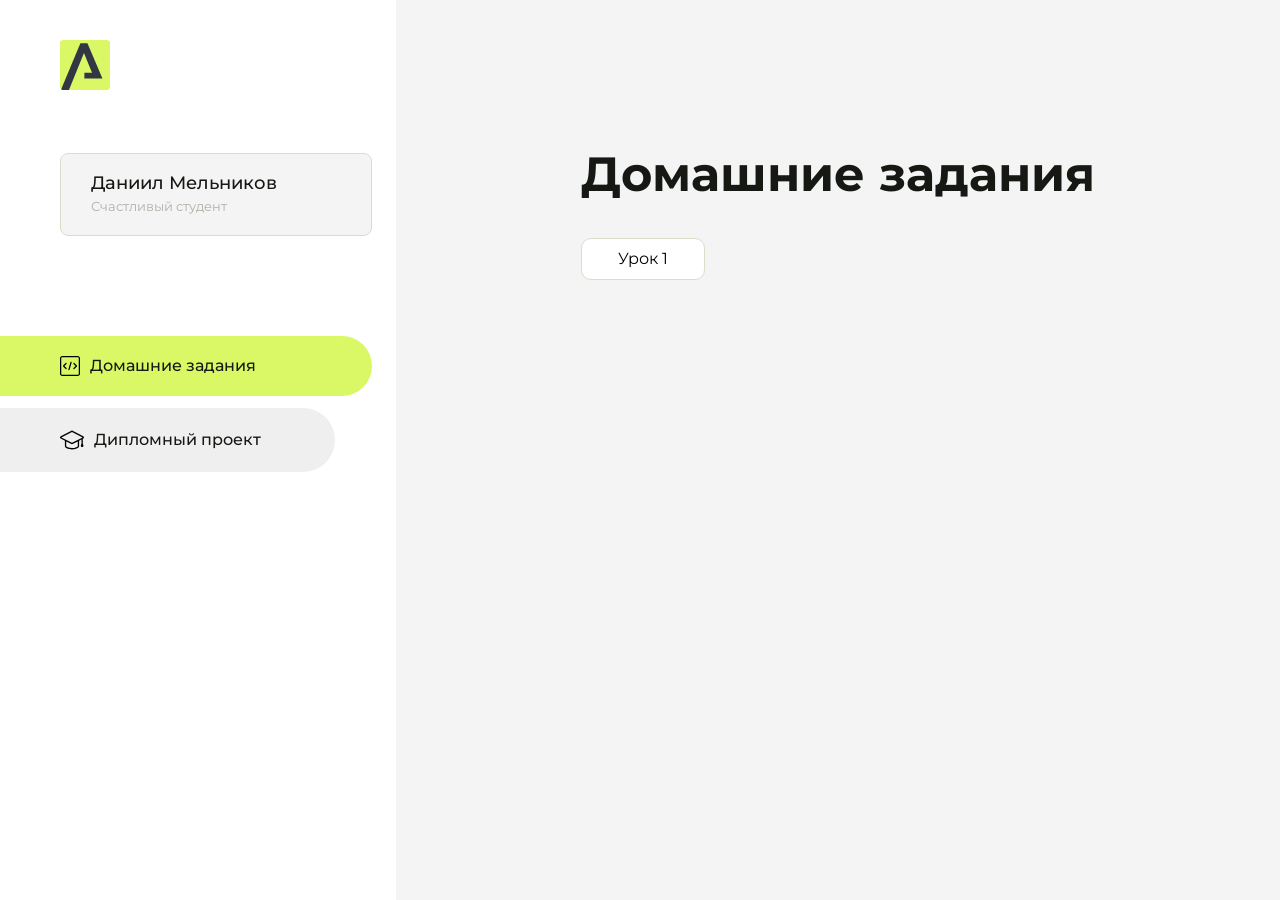
==== commit 82dcde5a: "Update index.html" ====
--- a/index.html
+++ b/index.html
@@ -43,7 +43,7 @@
                 </svg>
             </div>
             <div class="sidebar__user">
-                <div class="sidebar__name">Виталий Ушаков</div>
+                <div class="sidebar__name">Даниил Мельников</div>
                 <div class="sidebar__text">Счастливый студент</div>
             </div>
             <div class="sidebar__tabs">
@@ -93,7 +93,7 @@
                 <div class="content__title">Домашние задания</div>
                 <ul class="content__list">
                     <li class="content__list-item">
-                        <a href="lesson1/index.html">Урок 1</a>
+                        <a href="helloarokenru/index.html">Урок 1</a>
                     </li>
                 </ul>
             </div>
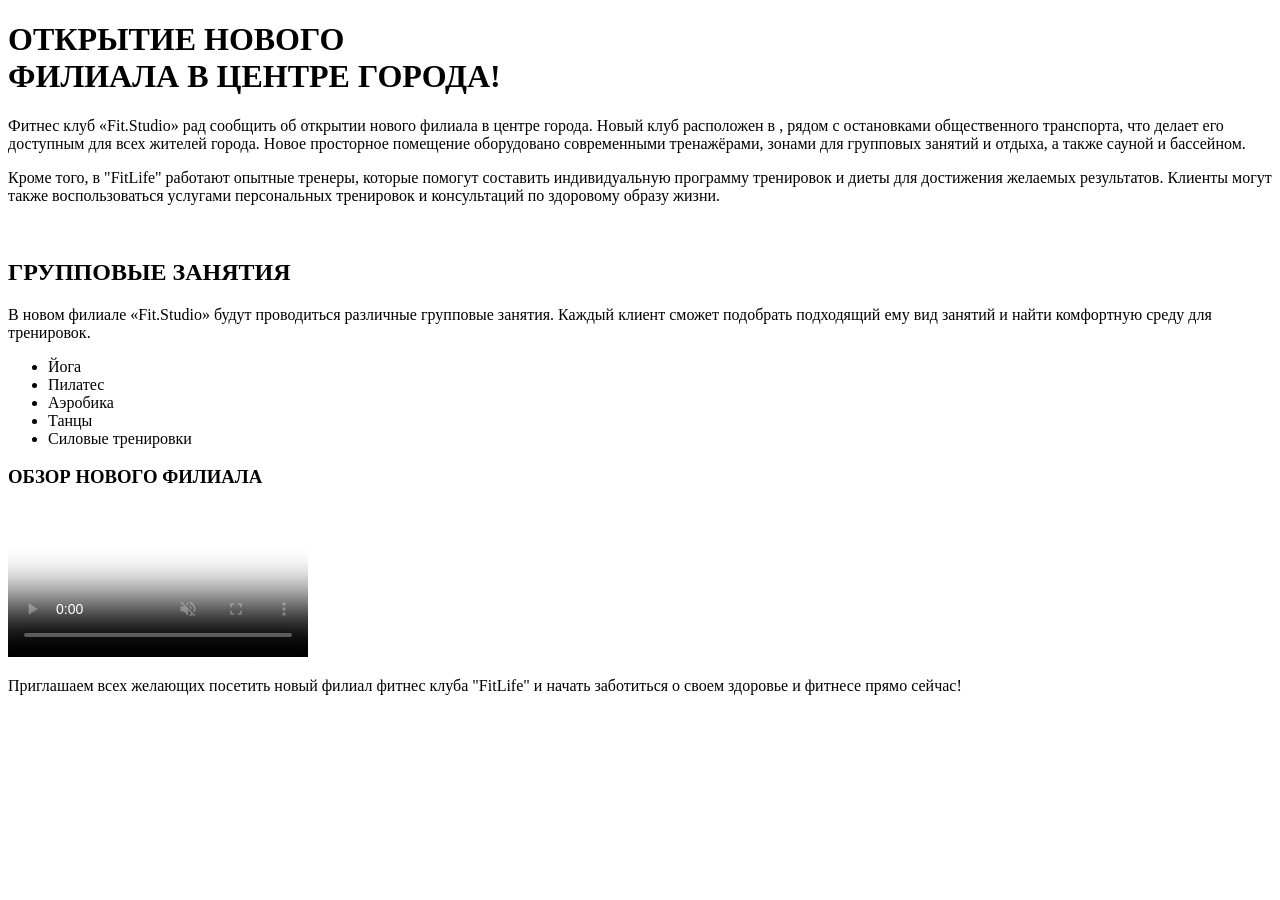
==== commit 035fbbf8: "Fitstudio(homework)" ====
--- a/index.html
+++ b/index.html
@@ -1,117 +1,60 @@
-<!DOCTYPE html>
-<html lang="en">
-<head>
-    <meta charset="UTF-8">
-    <meta name="viewport" content="width=device-width, initial-scale=1.0">
-    <title>Домашняя работа</title>
-    <link rel="shortcut icon" href="src/logo.ico" type="image/x-icon">
-    <link rel="preconnect" href="https://fonts.googleapis.com">
-    <link rel="preconnect" href="https://fonts.gstatic.com" crossorigin>
-    <link href="https://fonts.googleapis.com/css2?family=Montserrat:wght@400;500;700&family=Rubik:wght@500&display=swap"
-          rel="stylesheet">
-    <link rel="stylesheet" href="src/style.css">
-</head>
-<body id="body">
-<div class="overlay" id="overlay"></div>
-<div class="layout">
-    <div class="burger" id="burger">
-        <svg viewBox="0 0 24 24" fill="none" xmlns="http://www.w3.org/2000/svg">
-            <g id="SVGRepo_bgCarrier" stroke-width="0"></g>
-            <g id="SVGRepo_tracerCarrier" stroke-linecap="round" stroke-linejoin="round"></g>
-            <g id="SVGRepo_iconCarrier">
-                <path d="M4 18L20 18" stroke="#DAF765" stroke-width="2" stroke-linecap="round"></path>
-                <path d="M4 12L20 12" stroke="#DAF765" stroke-width="2" stroke-linecap="round"></path>
-                <path d="M4 6L20 6" stroke="#DAF765" stroke-width="2" stroke-linecap="round"></path>
-            </g>
-        </svg>
-    </div>
-    <aside class="sidebar" id="sidebar">
-        <div class="sidebar__inner">
-            <div class="logo">
-                <svg width="50" height="50" viewBox="0 0 50 50" fill="none" xmlns="http://www.w3.org/2000/svg">
-                    <g clip-path="url(#clip0_513_74730)">
-                        <path d="M46.17 -0.257004H3.83C1.57281 -0.257004 -0.257 1.57281 -0.257 3.83V46.17C-0.257 48.4272 1.57281 50.257 3.83 50.257H46.17C48.4272 50.257 50.257 48.4272 50.257 46.17V3.83C50.257 1.57281 48.4272 -0.257004 46.17 -0.257004Z"
-                              fill="#DAF765"/>
-                        <path d="M24.375 38.4H42.461L27.441 3.1585H20.4355C20.4355 3.1585 6.7895 35.881 1.1945 49.294C2.015 50.0275 3.0945 50.257 3.6945 50.257H8.8445L23.954 13.07L32.0465 32.8285H24.375V38.4Z"
-                              fill="#323843"/>
-                    </g>
-                    <defs>
-                        <clipPath id="clip0_513_74730">
-                            <rect width="50" height="50" fill="white"/>
-                        </clipPath>
-                    </defs>
-                </svg>
-            </div>
-            <div class="sidebar__user">
-                <div class="sidebar__name">Даниил Мельников</div>
-                <div class="sidebar__text">Счастливый студент</div>
-            </div>
-            <div class="sidebar__tabs">
-                <div class="sidebar__item">
-                    <button class="sidebar__button active" id="tasks">
-                        <svg xmlns="http://www.w3.org/2000/svg" width="20" height="20" viewBox="0 0 20 20" fill="none">
-                            <g clip-path="url(#clip0_704_74543)">
-                                <path d="M17.7083 20H2.29167C1.0275 20 0 18.9725 0 17.7083V2.29167C0 1.0275 1.0275 0 2.29167 0H17.7083C18.9725 0 20 1.0275 20 2.29167V17.7083C20 18.9725 18.9725 20 17.7083 20ZM2.29167 1.25C1.7175 1.25 1.25 1.7175 1.25 2.29167V17.7083C1.25 18.2825 1.7175 18.75 2.29167 18.75H17.7083C18.2825 18.75 18.75 18.2825 18.75 17.7083V2.29167C18.75 1.7175 18.2825 1.25 17.7083 1.25H2.29167Z"
-                                      fill="black"/>
-                                <path d="M6.04167 13.125C5.88167 13.125 5.72167 13.0642 5.6 12.9417L3.1 10.4417C2.85583 10.1975 2.85583 9.80167 3.1 9.5575L5.6 7.0575C5.84417 6.81333 6.24 6.81333 6.48417 7.0575C6.72833 7.30167 6.72833 7.6975 6.48417 7.94167L4.42583 10L6.48417 12.0583C6.72833 12.3025 6.72833 12.6983 6.48417 12.9425C6.36167 13.0642 6.20167 13.125 6.04167 13.125Z"
-                                      fill="black"/>
-                                <path d="M8.95833 14.1667C8.9 14.1667 8.84 14.1583 8.78167 14.1417C8.45083 14.0442 8.26083 13.6967 8.35833 13.3658L10.4417 6.28251C10.5392 5.95084 10.8892 5.76417 11.2175 5.85917C11.5483 5.95667 11.7383 6.30417 11.6408 6.63501L9.5575 13.7183C9.47833 13.9908 9.22833 14.1667 8.95833 14.1667Z"
-                                      fill="black"/>
-                                <path d="M13.9583 13.125C13.7983 13.125 13.6383 13.0642 13.5167 12.9417C13.2725 12.6975 13.2725 12.3017 13.5167 12.0575L15.575 9.99916L13.5167 7.94083C13.2725 7.69666 13.2725 7.30083 13.5167 7.05666C13.7608 6.81249 14.1567 6.81249 14.4008 7.05666L16.9008 9.55666C17.145 9.80083 17.145 10.1967 16.9008 10.4408L14.4008 12.9408C14.2783 13.0642 14.1183 13.125 13.9583 13.125Z"
-                                      fill="black"/>
-                            </g>
-                            <defs>
-                                <clipPath id="clip0_704_74543">
-                                    <rect width="20" height="20" fill="white"/>
-                                </clipPath>
-                            </defs>
-                        </svg>
-                        <span>Домашние задания</span></button>
-                </div>
-                <div class="sidebar__item">
-                    <button class="sidebar__button" id="diplom">
-                        <svg xmlns="http://www.w3.org/2000/svg" width="24" height="24" viewBox="0 0 24 24" fill="none">
-                            <g clip-path="url(#clip0_704_74553)">
-                                <path d="M23.2628 10.5971C23.7176 10.365 24 9.90375 24 9.39337C24 8.883 23.7176 8.42175 23.2628 8.18962L12.6135 2.75362C12.2291 2.55824 11.7705 2.55787 11.3854 2.75399L0.736875 8.19C0.282375 8.42175 0 8.883 0 9.39337C0 9.90375 0.282375 10.365 0.736875 10.5971L4.89038 12.7177V18.2074C4.89038 19.8154 8.412 21.393 12 21.393C15.5884 21.393 19.1096 19.815 19.1096 18.2074V12.7174L21.4609 11.517V15.8017L20.901 17.2305C20.7409 17.6389 20.7934 18.0994 21.0405 18.4616C21.2876 18.8246 21.6979 19.041 22.1366 19.041C22.5754 19.041 22.9852 18.8246 23.2324 18.462C23.4795 18.099 23.532 17.6385 23.3719 17.2301L22.8124 15.8021V10.827L23.2628 10.5971ZM17.7623 18.1721C17.6198 18.6375 15.3491 20.0419 12 20.0419C8.65088 20.0419 6.38025 18.6375 6.2415 18.2074V12.3037L6.23887 12.3019C6.23812 12.057 6.1065 11.8207 5.87325 11.7019L1.3515 9.39337L12 3.95737L22.6489 9.39337L12 14.8294L5.87325 11.7019C5.54063 11.5331 4.6695 11.6674 4.5 12C4.33012 12.3322 4.55813 12.5479 4.89038 12.7177L11.3857 16.0331C11.5781 16.1314 11.7889 16.1805 12 16.1805C12.2107 16.1805 12.4222 16.1314 12.6146 16.0331L17.7593 13.407L17.7623 18.1721Z"
-                                      fill="black"/>
-                            </g>
-                            <defs>
-                                <clipPath id="clip0_704_74553">
-                                    <rect width="24" height="24" fill="white"/>
-                                </clipPath>
-                            </defs>
-                        </svg>
-                        <span>Дипломный проект</span></button>
-                </div>
-            </div>
-        </div>
+<!doctype html>
+<html lang="ru">
+	<head>
+		<meta charset="UTF-8" />
+		<meta name="viewport" content="width=device-width, initial-scale=1.0" />
+		<title>Статья</title>
+		<link rel="stylesheet" href="style.css" />
+		<link
+			rel="shortcut icon"
+			href="./img/favicon-gym-image.png"
+			type="image/png"
+		/>
+	</head>
+	<body>
+		<h1>
+			ОТКРЫТИЕ НОВОГО <br />
+			ФИЛИАЛА В ЦЕНТРЕ ГОРОДА!
+		</h1>
 
-    </aside>
-    <div class="content">
-        <div class="container">
-            <div class="content__block" id="tasksBlock">
-                <div class="content__title">Домашние задания</div>
-                <ul class="content__list">
-                    <li class="content__list-item">
-                        <a href="helloarokenru/index.html">Урок 1</a>
-                    </li>
-                </ul>
-            </div>
-            <div class="content__block hidden" id="diplomBlock">
-                <div class="content__title">Дипломный проект</div>
-                <div class="content__list-diplom">
-                    <a href="ПАПКА-С-НОМЕРОМ-УРОКА">Ссылка на ДЗ</a>
-                </div>
-                <div class="content__decor">
-                    <div class="content__decor-text">Давай проверим, чему ты научился!</div>
-                    <div class="content__decor-img">
-                        <img src="src/decor.png" alt="decor">
-                    </div>
-                </div>
-            </div>
-        </div>
-    </div>
-</div>
-<script src="src/index.js"></script>
-</body>
+		<p>
+			Фитнес клуб «Fit.Studio» рад сообщить об открытии нового филиала в центре
+			города. Новый клуб расположен в , рядом с остановками общественного
+			транспорта, что делает его доступным для всех жителей города. Новое
+			просторное помещение оборудовано современными тренажёрами, зонами для
+			групповых занятий и отдыха, а также сауной и бассейном.
+		</p>
+		<p>
+			Кроме того, в "FitLife" работают опытные тренеры, которые помогут
+			составить индивидуальную программу тренировок и диеты для достижения
+			желаемых результатов. Клиенты могут также воспользоваться услугами
+			персональных тренировок и консультаций по здоровому образу жизни.
+		</p>
+		<img src="./img/gym-image.jpg" alt="" />
+		<h2>ГРУППОВЫЕ ЗАНЯТИЯ</h2>
+		<p>
+			В новом филиале «Fit.Studio» будут проводиться различные групповые
+			занятия. Каждый клиент сможет подобрать подходящий ему вид занятий и найти
+			комфортную среду для тренировок.
+		</p>
+		<ul>
+			<li>Йога</li>
+			<li>Пилатес</li>
+			<li>Аэробика</li>
+			<li>Танцы</li>
+			<li>Силовые тренировки</li>
+		</ul>
+		<h3>ОБЗОР НОВОГО ФИЛИАЛА</h3>
+		<video
+			src="./vid/gym-video.mp4"
+			controls
+			loop
+			muted
+			poster="./img/gym-image.jpg"
+		></video>
+		<p>
+			Приглашаем всех желающих посетить новый филиал фитнес клуба "FitLife" и
+			начать заботиться о своем здоровье и фитнесе прямо сейчас!
+		</p>
+	</body>
 </html>
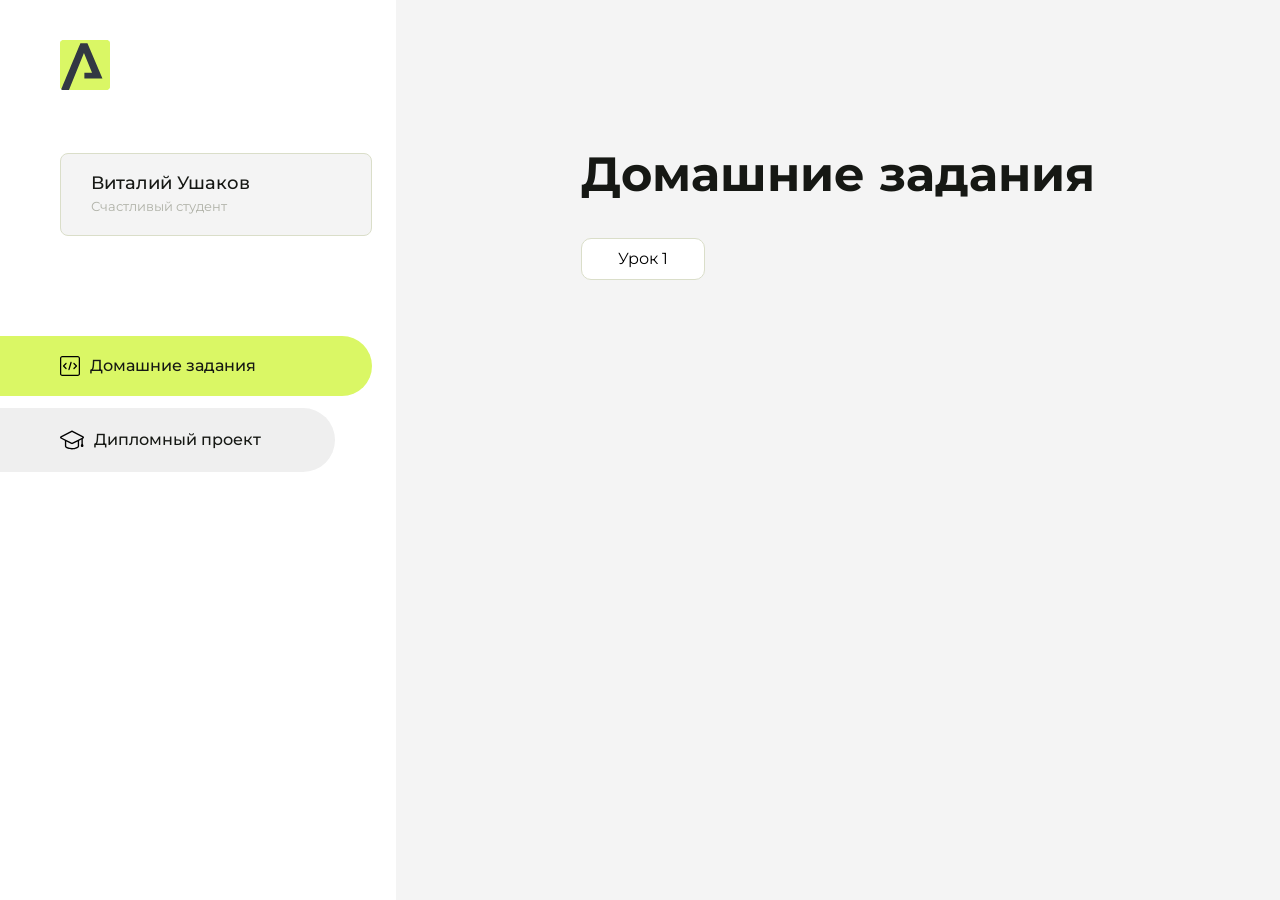
==== commit 70cdcab5: "Мой первый коммит" ====
--- a/index.html
+++ b/index.html
@@ -1,60 +1,117 @@
-<!doctype html>
-<html lang="ru">
-	<head>
-		<meta charset="UTF-8" />
-		<meta name="viewport" content="width=device-width, initial-scale=1.0" />
-		<title>Статья</title>
-		<link rel="stylesheet" href="style.css" />
-		<link
-			rel="shortcut icon"
-			href="./img/favicon-gym-image.png"
-			type="image/png"
-		/>
-	</head>
-	<body>
-		<h1>
-			ОТКРЫТИЕ НОВОГО <br />
-			ФИЛИАЛА В ЦЕНТРЕ ГОРОДА!
-		</h1>
+<!DOCTYPE html>
+<html lang="en">
+<head>
+    <meta charset="UTF-8">
+    <meta name="viewport" content="width=device-width, initial-scale=1.0">
+    <title>Домашняя работа</title>
+    <link rel="shortcut icon" href="src/logo.ico" type="image/x-icon">
+    <link rel="preconnect" href="https://fonts.googleapis.com">
+    <link rel="preconnect" href="https://fonts.gstatic.com" crossorigin>
+    <link href="https://fonts.googleapis.com/css2?family=Montserrat:wght@400;500;700&family=Rubik:wght@500&display=swap"
+          rel="stylesheet">
+    <link rel="stylesheet" href="src/style.css">
+</head>
+<body id="body">
+<div class="overlay" id="overlay"></div>
+<div class="layout">
+    <div class="burger" id="burger">
+        <svg viewBox="0 0 24 24" fill="none" xmlns="http://www.w3.org/2000/svg">
+            <g id="SVGRepo_bgCarrier" stroke-width="0"></g>
+            <g id="SVGRepo_tracerCarrier" stroke-linecap="round" stroke-linejoin="round"></g>
+            <g id="SVGRepo_iconCarrier">
+                <path d="M4 18L20 18" stroke="#DAF765" stroke-width="2" stroke-linecap="round"></path>
+                <path d="M4 12L20 12" stroke="#DAF765" stroke-width="2" stroke-linecap="round"></path>
+                <path d="M4 6L20 6" stroke="#DAF765" stroke-width="2" stroke-linecap="round"></path>
+            </g>
+        </svg>
+    </div>
+    <aside class="sidebar" id="sidebar">
+        <div class="sidebar__inner">
+            <div class="logo">
+                <svg width="50" height="50" viewBox="0 0 50 50" fill="none" xmlns="http://www.w3.org/2000/svg">
+                    <g clip-path="url(#clip0_513_74730)">
+                        <path d="M46.17 -0.257004H3.83C1.57281 -0.257004 -0.257 1.57281 -0.257 3.83V46.17C-0.257 48.4272 1.57281 50.257 3.83 50.257H46.17C48.4272 50.257 50.257 48.4272 50.257 46.17V3.83C50.257 1.57281 48.4272 -0.257004 46.17 -0.257004Z"
+                              fill="#DAF765"/>
+                        <path d="M24.375 38.4H42.461L27.441 3.1585H20.4355C20.4355 3.1585 6.7895 35.881 1.1945 49.294C2.015 50.0275 3.0945 50.257 3.6945 50.257H8.8445L23.954 13.07L32.0465 32.8285H24.375V38.4Z"
+                              fill="#323843"/>
+                    </g>
+                    <defs>
+                        <clipPath id="clip0_513_74730">
+                            <rect width="50" height="50" fill="white"/>
+                        </clipPath>
+                    </defs>
+                </svg>
+            </div>
+            <div class="sidebar__user">
+                <div class="sidebar__name">Виталий Ушаков</div>
+                <div class="sidebar__text">Счастливый студент</div>
+            </div>
+            <div class="sidebar__tabs">
+                <div class="sidebar__item">
+                    <button class="sidebar__button active" id="tasks">
+                        <svg xmlns="http://www.w3.org/2000/svg" width="20" height="20" viewBox="0 0 20 20" fill="none">
+                            <g clip-path="url(#clip0_704_74543)">
+                                <path d="M17.7083 20H2.29167C1.0275 20 0 18.9725 0 17.7083V2.29167C0 1.0275 1.0275 0 2.29167 0H17.7083C18.9725 0 20 1.0275 20 2.29167V17.7083C20 18.9725 18.9725 20 17.7083 20ZM2.29167 1.25C1.7175 1.25 1.25 1.7175 1.25 2.29167V17.7083C1.25 18.2825 1.7175 18.75 2.29167 18.75H17.7083C18.2825 18.75 18.75 18.2825 18.75 17.7083V2.29167C18.75 1.7175 18.2825 1.25 17.7083 1.25H2.29167Z"
+                                      fill="black"/>
+                                <path d="M6.04167 13.125C5.88167 13.125 5.72167 13.0642 5.6 12.9417L3.1 10.4417C2.85583 10.1975 2.85583 9.80167 3.1 9.5575L5.6 7.0575C5.84417 6.81333 6.24 6.81333 6.48417 7.0575C6.72833 7.30167 6.72833 7.6975 6.48417 7.94167L4.42583 10L6.48417 12.0583C6.72833 12.3025 6.72833 12.6983 6.48417 12.9425C6.36167 13.0642 6.20167 13.125 6.04167 13.125Z"
+                                      fill="black"/>
+                                <path d="M8.95833 14.1667C8.9 14.1667 8.84 14.1583 8.78167 14.1417C8.45083 14.0442 8.26083 13.6967 8.35833 13.3658L10.4417 6.28251C10.5392 5.95084 10.8892 5.76417 11.2175 5.85917C11.5483 5.95667 11.7383 6.30417 11.6408 6.63501L9.5575 13.7183C9.47833 13.9908 9.22833 14.1667 8.95833 14.1667Z"
+                                      fill="black"/>
+                                <path d="M13.9583 13.125C13.7983 13.125 13.6383 13.0642 13.5167 12.9417C13.2725 12.6975 13.2725 12.3017 13.5167 12.0575L15.575 9.99916L13.5167 7.94083C13.2725 7.69666 13.2725 7.30083 13.5167 7.05666C13.7608 6.81249 14.1567 6.81249 14.4008 7.05666L16.9008 9.55666C17.145 9.80083 17.145 10.1967 16.9008 10.4408L14.4008 12.9408C14.2783 13.0642 14.1183 13.125 13.9583 13.125Z"
+                                      fill="black"/>
+                            </g>
+                            <defs>
+                                <clipPath id="clip0_704_74543">
+                                    <rect width="20" height="20" fill="white"/>
+                                </clipPath>
+                            </defs>
+                        </svg>
+                        <span>Домашние задания</span></button>
+                </div>
+                <div class="sidebar__item">
+                    <button class="sidebar__button" id="diplom">
+                        <svg xmlns="http://www.w3.org/2000/svg" width="24" height="24" viewBox="0 0 24 24" fill="none">
+                            <g clip-path="url(#clip0_704_74553)">
+                                <path d="M23.2628 10.5971C23.7176 10.365 24 9.90375 24 9.39337C24 8.883 23.7176 8.42175 23.2628 8.18962L12.6135 2.75362C12.2291 2.55824 11.7705 2.55787 11.3854 2.75399L0.736875 8.19C0.282375 8.42175 0 8.883 0 9.39337C0 9.90375 0.282375 10.365 0.736875 10.5971L4.89038 12.7177V18.2074C4.89038 19.8154 8.412 21.393 12 21.393C15.5884 21.393 19.1096 19.815 19.1096 18.2074V12.7174L21.4609 11.517V15.8017L20.901 17.2305C20.7409 17.6389 20.7934 18.0994 21.0405 18.4616C21.2876 18.8246 21.6979 19.041 22.1366 19.041C22.5754 19.041 22.9852 18.8246 23.2324 18.462C23.4795 18.099 23.532 17.6385 23.3719 17.2301L22.8124 15.8021V10.827L23.2628 10.5971ZM17.7623 18.1721C17.6198 18.6375 15.3491 20.0419 12 20.0419C8.65088 20.0419 6.38025 18.6375 6.2415 18.2074V12.3037L6.23887 12.3019C6.23812 12.057 6.1065 11.8207 5.87325 11.7019L1.3515 9.39337L12 3.95737L22.6489 9.39337L12 14.8294L5.87325 11.7019C5.54063 11.5331 4.6695 11.6674 4.5 12C4.33012 12.3322 4.55813 12.5479 4.89038 12.7177L11.3857 16.0331C11.5781 16.1314 11.7889 16.1805 12 16.1805C12.2107 16.1805 12.4222 16.1314 12.6146 16.0331L17.7593 13.407L17.7623 18.1721Z"
+                                      fill="black"/>
+                            </g>
+                            <defs>
+                                <clipPath id="clip0_704_74553">
+                                    <rect width="24" height="24" fill="white"/>
+                                </clipPath>
+                            </defs>
+                        </svg>
+                        <span>Дипломный проект</span></button>
+                </div>
+            </div>
+        </div>
 
-		<p>
-			Фитнес клуб «Fit.Studio» рад сообщить об открытии нового филиала в центре
-			города. Новый клуб расположен в , рядом с остановками общественного
-			транспорта, что делает его доступным для всех жителей города. Новое
-			просторное помещение оборудовано современными тренажёрами, зонами для
-			групповых занятий и отдыха, а также сауной и бассейном.
-		</p>
-		<p>
-			Кроме того, в "FitLife" работают опытные тренеры, которые помогут
-			составить индивидуальную программу тренировок и диеты для достижения
-			желаемых результатов. Клиенты могут также воспользоваться услугами
-			персональных тренировок и консультаций по здоровому образу жизни.
-		</p>
-		<img src="./img/gym-image.jpg" alt="" />
-		<h2>ГРУППОВЫЕ ЗАНЯТИЯ</h2>
-		<p>
-			В новом филиале «Fit.Studio» будут проводиться различные групповые
-			занятия. Каждый клиент сможет подобрать подходящий ему вид занятий и найти
-			комфортную среду для тренировок.
-		</p>
-		<ul>
-			<li>Йога</li>
-			<li>Пилатес</li>
-			<li>Аэробика</li>
-			<li>Танцы</li>
-			<li>Силовые тренировки</li>
-		</ul>
-		<h3>ОБЗОР НОВОГО ФИЛИАЛА</h3>
-		<video
-			src="./vid/gym-video.mp4"
-			controls
-			loop
-			muted
-			poster="./img/gym-image.jpg"
-		></video>
-		<p>
-			Приглашаем всех желающих посетить новый филиал фитнес клуба "FitLife" и
-			начать заботиться о своем здоровье и фитнесе прямо сейчас!
-		</p>
-	</body>
+    </aside>
+    <div class="content">
+        <div class="container">
+            <div class="content__block" id="tasksBlock">
+                <div class="content__title">Домашние задания</div>
+                <ul class="content__list">
+                    <li class="content__list-item">
+                        <a href="lesson1/index.html">Урок 1</a>
+                    </li>
+                </ul>
+            </div>
+            <div class="content__block hidden" id="diplomBlock">
+                <div class="content__title">Дипломный проект</div>
+                <div class="content__list-diplom">
+                    <a href="ПАПКА-С-НОМЕРОМ-УРОКА">Ссылка на ДЗ</a>
+                </div>
+                <div class="content__decor">
+                    <div class="content__decor-text">Давай проверим, чему ты научился!</div>
+                    <div class="content__decor-img">
+                        <img src="src/decor.png" alt="decor">
+                    </div>
+                </div>
+            </div>
+        </div>
+    </div>
+</div>
+<script src="src/index.js"></script>
+</body>
 </html>
--- a/src/style.css
+++ b/src/style.css
@@ -0,0 +1,292 @@
+
+*{padding: 0;margin: 0;border: 0;}
+*,*:before,*:after{-webkit-box-sizing: border-box;box-sizing: border-box;}
+:focus,:active{outline: none;}
+a:focus,a:active{outline: none;}
+nav,footer,header,aside{display: block;}
+html,body{
+    height:100%;width:100%;
+    font-size:100%;line-height:1;-ms-text-size-adjust:100%;-moz-text-size-adjust:100%;-webkit-text-size-adjust:100%;}
+input,button,textarea{font-family:inherit;}
+input::-ms-clear{display: none;}
+button{cursor: pointer;}
+button::-moz-focus-inner{padding:0;border:0;}
+a,a:visited{text-decoration: none;}
+a:hover{text-decoration: none;}
+ul li{list-style: none;}
+img{vertical-align: top;}
+h1,h2,h3,h4,h5,h6{font-size:inherit;font-weight: inherit;}
+a{color:inherit;}
+
+
+
+body {
+    font-family: "Montserrat",SansSerif;
+    color: black;
+}
+
+body.overflow {
+    overflow: hidden;
+}
+
+
+
+.layout {
+    display: -webkit-box;
+    display: -ms-flexbox;
+    display: flex;
+    min-height: 100vh;
+}
+
+.sidebar {
+    padding: 40px 24px 40px 0;
+    -ms-flex-negative: 0;
+    flex-shrink: 0;
+    background-color: white;
+}
+
+
+
+.content {
+    -webkit-box-flex: 1;
+    -ms-flex-positive: 1;
+    flex-grow: 1;
+    background-color: #F4F4F4;
+}
+
+.container {
+    display: -webkit-box;
+    display: -ms-flexbox;
+    display: flex;
+    -webkit-box-orient: vertical;
+    -webkit-box-direction: normal;
+    -ms-flex-direction: column;
+    flex-direction: column;
+    -webkit-box-pack: center;
+    -ms-flex-pack: center;
+    justify-content: center;
+    -webkit-box-align: center;
+    -ms-flex-align: center;
+    align-items: center;
+    padding: 150px 60px 80px 60px;
+}
+
+
+.logo {
+    margin-left: 60px;
+    margin-bottom: 60px;
+}
+
+.sidebar__user {
+    background-color: #F4F4F4;
+    padding: 20px 30px;
+    margin-left: 60px;
+    margin-bottom: 100px;
+    border-radius: 8px;
+    border: 1px solid #DADEC9;
+}
+
+.sidebar__name {
+    color:#161814;
+    font-size: 18px;
+    font-weight: 500;
+    margin-bottom: 6px;
+}
+
+.sidebar__text {
+    color: #AFB1A7;
+    font-size: 13px;
+    font-weight: 400;
+    line-height: 130%; /* 16.9px */
+}
+
+.sidebar__item {
+    width: 372px;
+}
+
+.sidebar__button {
+    display: -webkit-box;
+    display: -ms-flexbox;
+    display: flex;
+    -webkit-box-align: center;
+    -ms-flex-align: center;
+    align-items: center;
+    gap: 10px;
+    padding: 20px 60px;
+    margin-bottom: 12px;
+    border-radius: 0px 100px 100px 0px;
+    -webkit-transition: all .5s;
+    -o-transition: all .5s;
+    transition: all .5s;
+    cursor: pointer;
+    width: 90%;
+    color:#161814;
+    font-size: 16px;
+    font-weight: 500;
+}
+
+.sidebar__button.active , .sidebar__button:hover {
+    width: 100%;
+    background-color: #DAF765;
+}
+
+
+.content__title {
+    color: #161814;
+    font-size: 48px;
+    font-weight: 700;
+    margin-bottom: 40px;
+}
+
+.content__list {
+    display: -webkit-box;
+    display: -ms-flexbox;
+    display: flex;
+    -webkit-box-align: center;
+    -ms-flex-align: center;
+    align-items: center;
+    -ms-flex-wrap: wrap;
+    flex-wrap: wrap;
+    gap: 20px;
+}
+
+
+
+.content__list-item  {
+    cursor: pointer;
+    padding: 12px 18px;
+    background-color: #fff;
+    border-radius: 10px;
+    border: 1px solid #DADEC9;
+    -webkit-transition: all .3s;
+    -o-transition: all .3s;
+    transition: all .3s;
+}
+
+.content__list-item:hover,.content__list-diplom:hover {
+    background-color: #AFB1A7;
+}
+
+li a {
+    padding: 12px 18px;
+
+}
+
+
+.content__list-diplom {
+    -webkit-transition: all .3s;
+    -o-transition: all .3s;
+    transition: all .3s;
+    display: inline-block;
+    padding: 12px 18px;
+    background-color: #fff;
+    border-radius: 10px;
+    border: 1px solid #DADEC9;
+}
+
+.content__decor {
+    display: -webkit-box;
+    display: -ms-flexbox;
+    display: flex;
+    -webkit-box-align: center;
+    -ms-flex-align: center;
+    align-items: center;
+}
+
+.content__decor-text {
+    color:#BEDD44;
+    font-size: 36px;
+    font-weight: 700;
+    line-height: 110%; /* 39.6px */
+}
+
+.content__block {
+    max-width: 1200px;
+}
+
+.content__block.hidden {
+    display: none;
+}
+
+.content__decor-img img{
+    width: 100%;
+}
+
+.burger {
+    display: none;
+    padding: 5px;
+    position: fixed;
+    top: 3%;
+    right: 7%;
+    width: 40px;
+    height: 40px;
+    background-color: #161814;
+    border-radius: 50%;
+    z-index: 10;
+    border: 1px solid #DAF765;
+}
+
+@media (max-width: 768px) {
+    .burger {
+        display: block;
+    }
+
+    .sidebar {
+        -webkit-transition: all .3s;
+        -o-transition: all .3s;
+        transition: all .3s;
+        -webkit-transform: translateX(-100%);
+        -ms-transform: translateX(-100%);
+        transform: translateX(-100%);
+        position: fixed;
+        top: 0;
+        left: 0;
+        bottom: 0;
+        z-index: 5;
+    }
+
+    .sidebar.show {
+        -webkit-transform: translateX(0%);
+        -ms-transform: translateX(0%);
+        transform: translateX(0%);
+    }
+
+    .overlay {
+        opacity: 0;
+        pointer-events: none;
+        -webkit-transition: all .3s;
+        -o-transition: all .3s;
+        transition: all .3s;
+        position: absolute;
+        top: 0;
+        right: 0;
+        left: 0;
+        bottom: 0;
+        z-index: 3;
+        background-color: #000000e0;
+    }
+
+    .overlay.show {
+        opacity: 1;
+        pointer-events: all;
+    }
+
+    .container {
+        padding: 40px 20px;
+        min-height: 100%;
+    }
+
+    .content__decor {
+        margin-top: 20px;
+        -webkit-box-orient: vertical;
+        -webkit-box-direction: normal;
+        -ms-flex-direction: column;
+        flex-direction: column;
+    }
+}
+
+@media (max-width: 400px) {
+    .sidebar__user {
+        margin-left: 0;
+    }
+}
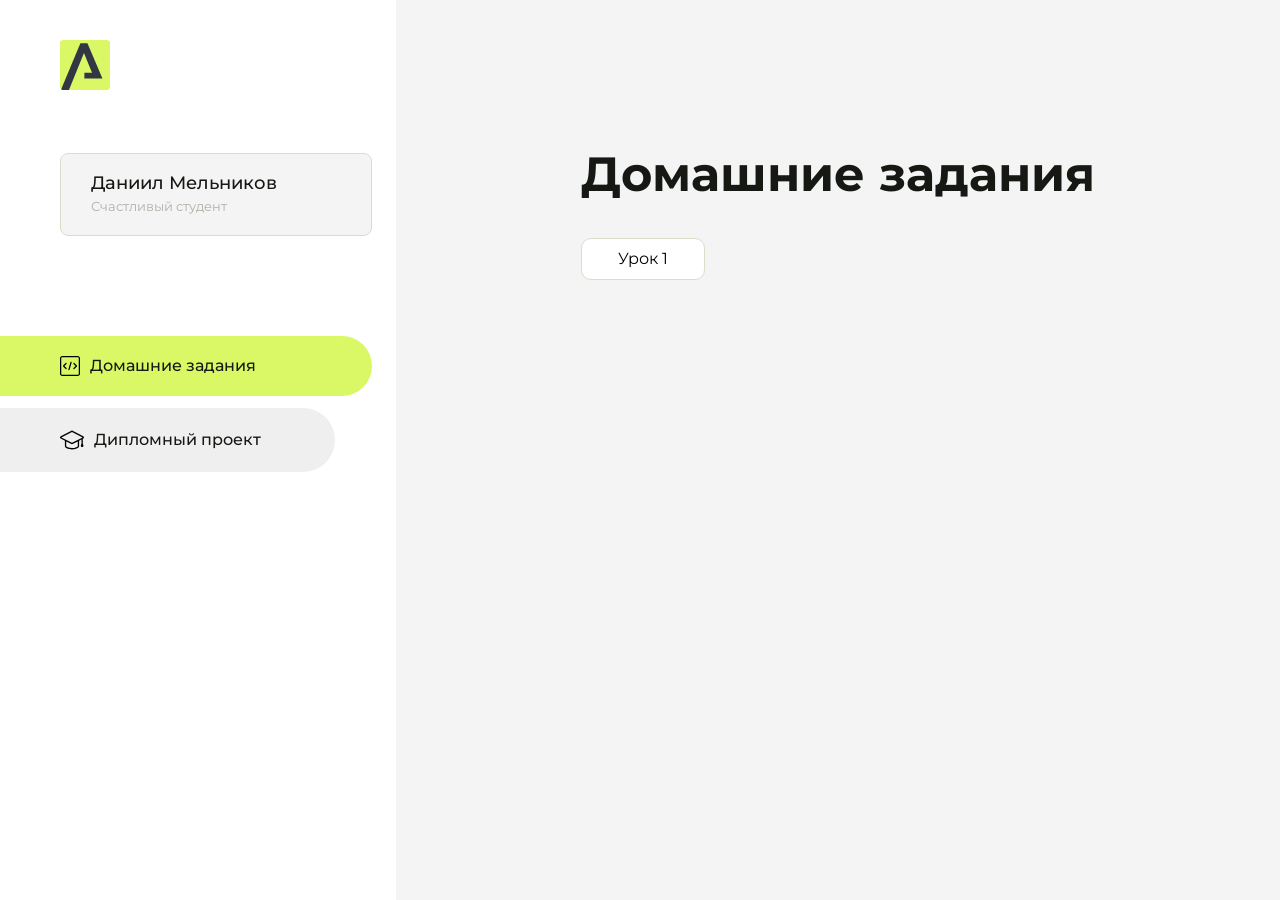
==== commit 4cf28eb6: "Update index.html" ====
--- a/index.html
+++ b/index.html
@@ -43,7 +43,7 @@
                 </svg>
             </div>
             <div class="sidebar__user">
-                <div class="sidebar__name">Виталий Ушаков</div>
+                <div class="sidebar__name">Даниил Мельников</div>
                 <div class="sidebar__text">Счастливый студент</div>
             </div>
             <div class="sidebar__tabs">
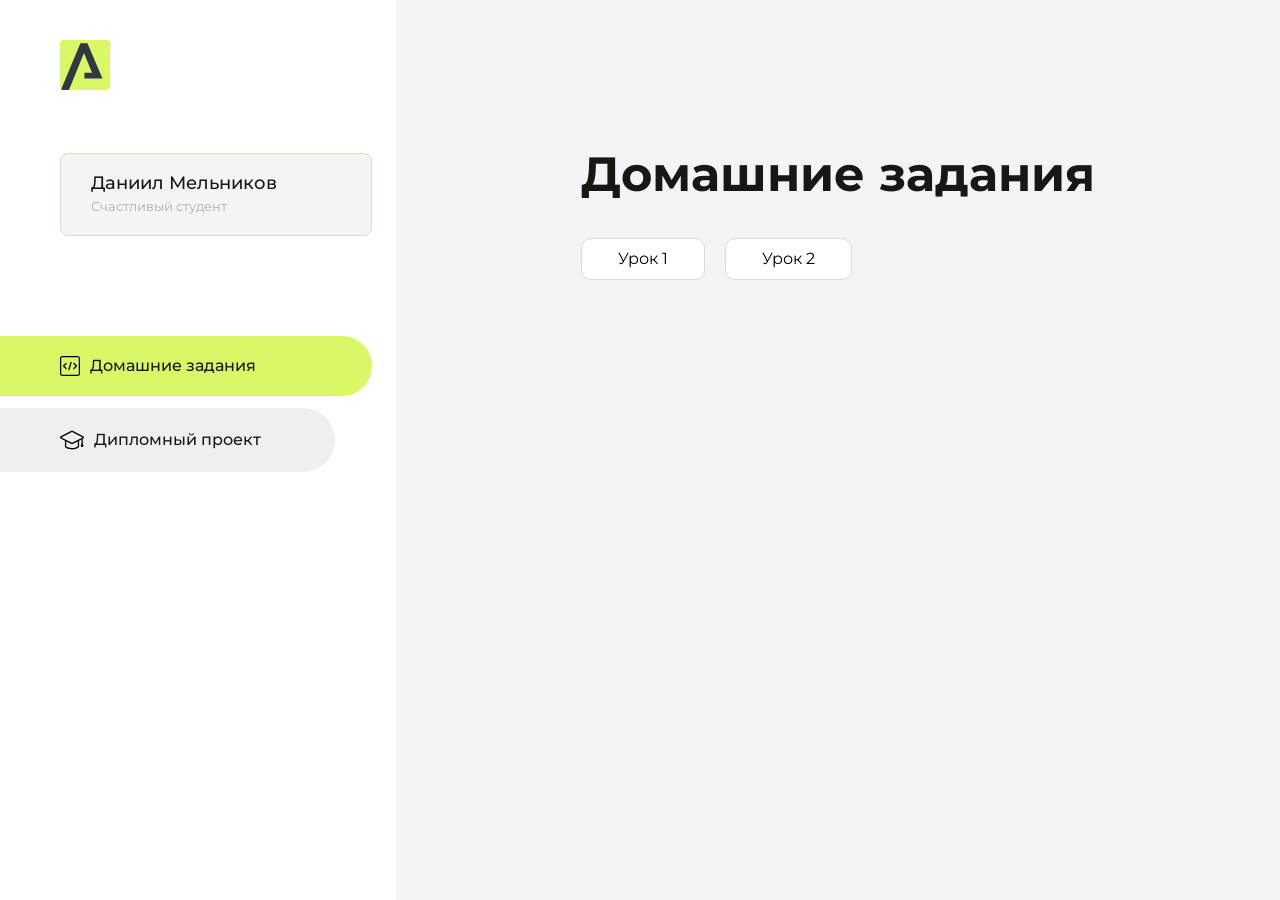
==== commit bb4f4291: "Update index.html" ====
--- a/index.html
+++ b/index.html
@@ -93,7 +93,10 @@
                 <div class="content__title">Домашние задания</div>
                 <ul class="content__list">
                     <li class="content__list-item">
-                        <a href="lesson1/index.html">Урок 1</a>
+                        <a href="helloarokenru/index.html">Урок 1</a>
+                    </li>
+                    <li class="content__list-item">
+                        <a href="first-project/index.html">Урок 2</a>
                     </li>
                 </ul>
             </div>
